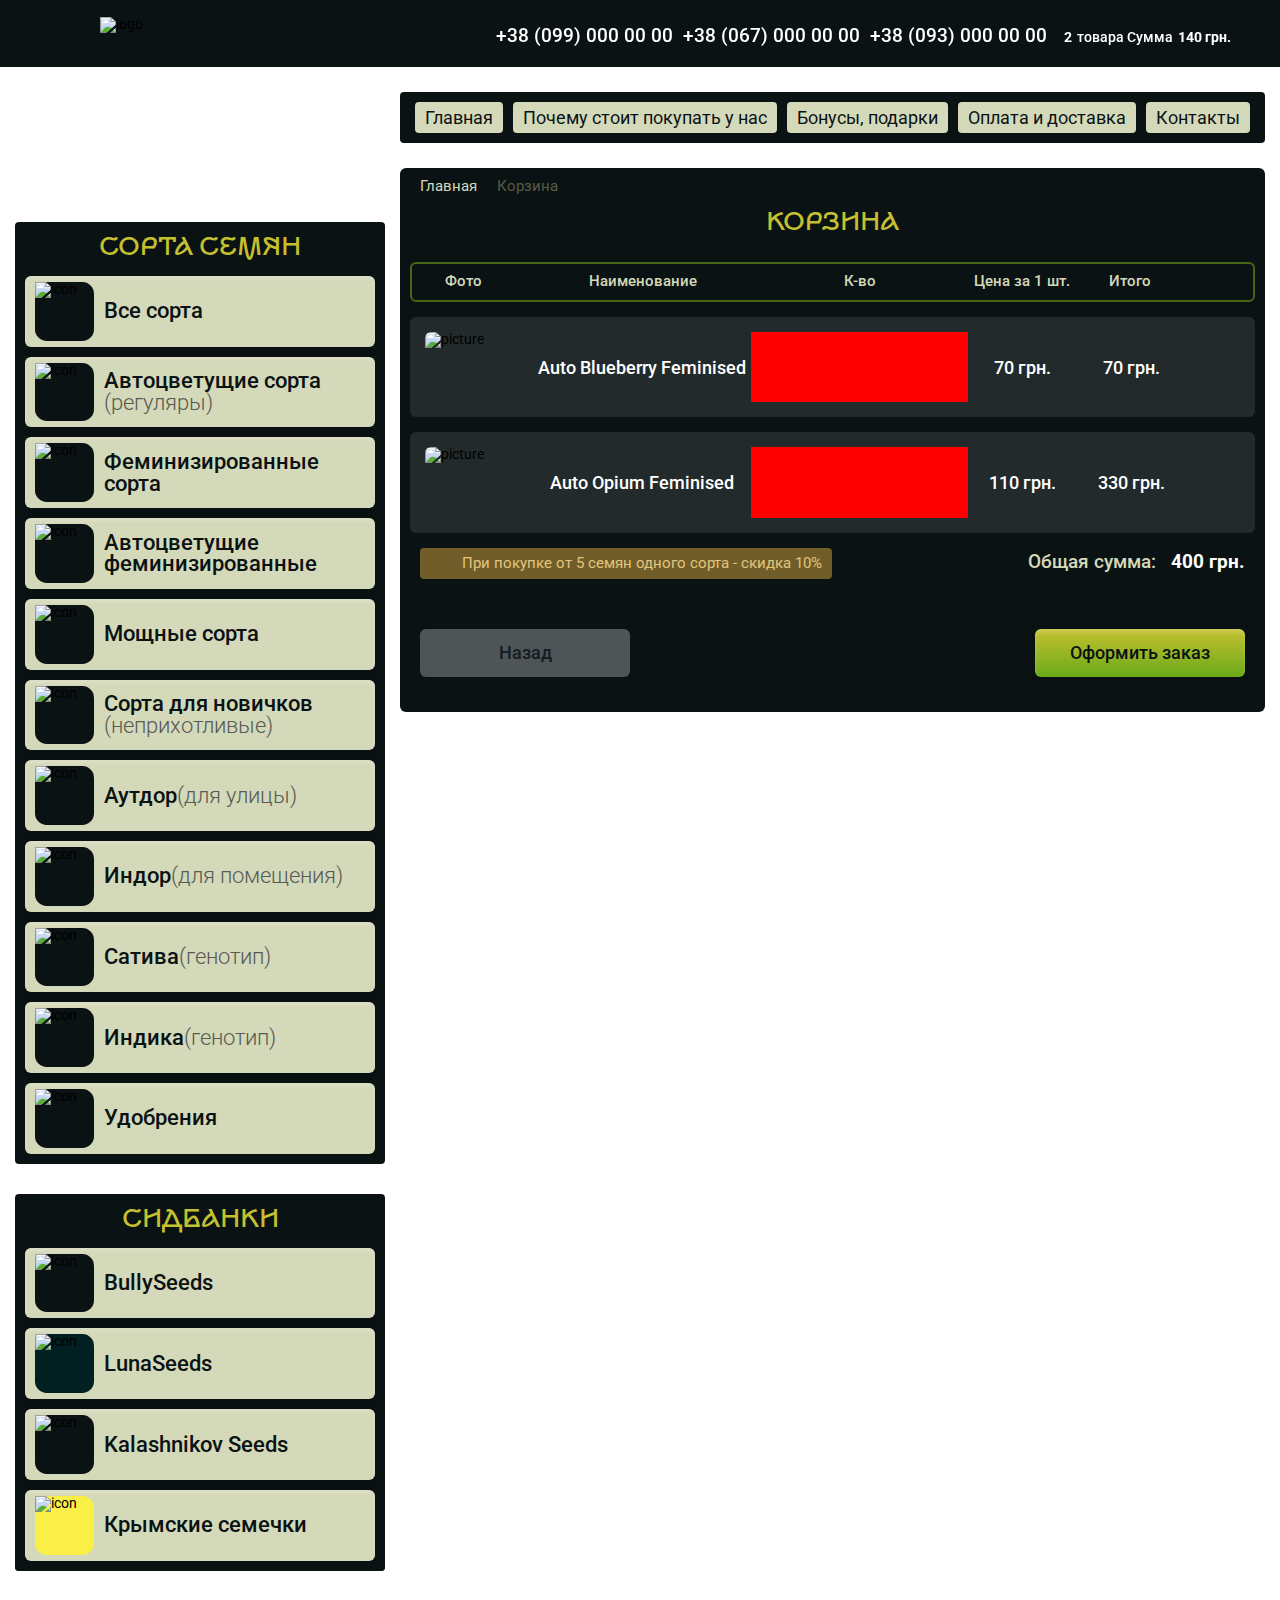
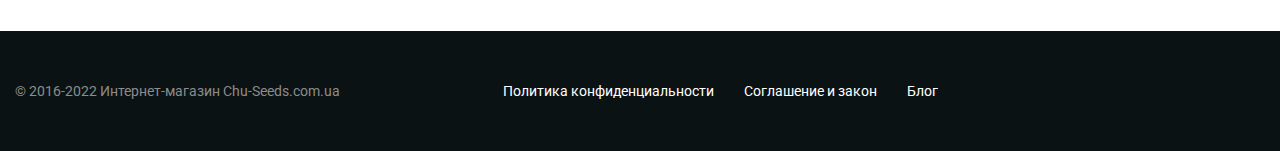
==== basket.html @ 3d0d92ac "Add files via upload" ====
<!DOCTYPE html>
<html lang="ru">

<head>
	<title>Корзина</title>
	<meta charset="UTF-8">
	<meta name="format-detection" content="telephone=no">
	<!-- <style>body{opacity: 0;}</style> -->
	<link rel="stylesheet" href="css/style.min.css?_v=20221128050222">
	<link rel="shortcut icon" href="favicon.ico">
	<!-- <meta name="robots" content="noindex, nofollow"> -->
	<meta name="viewport" content="width=device-width, initial-scale=1.0">
</head>

<body>
	<div class="wrapper ">
		<picture><source srcset="img/bg-up.webp" type="image/webp"><img class="bg-up" src="img/bg-up.png" alt="bg"></picture>

		<picture><source srcset="img/bg-all.webp" type="image/webp"><img class="bg-all" src="img/bg-all.png" alt="bg"></picture>
		<header id="header" class="header">
			<div id="fix" class="fix-popap"></div>
			<div class="header__top">
				<div class="header__container">
					<div class="header__logo">
						<div class="header__logo-wrapper">
							<a href="#"></a>
							<picture><source srcset="img/header/Logo.webp" type="image/webp"><img src="img/header/Logo.png" alt="logo"></picture>
						</div>
					</div>
					<div class="header__top-section">
						<div class="header__top-extra-block"></div>
						<div class="header__top-block">
							<div class="social social-header">
								<nav class="social__body">
									<ul class="social__list social-list">
										<li class="social__item"><a href="#" class="social__link link-viber"></a></li>
										<li class="social__item"><a href="#" class="social__link link-telegram"></a></li>
										<li class="social__item"><a href="#" class="social__link link-whatsapp"></a></li>
									</ul>
								</nav>
							</div>
							<div class="header__top-menu menu-top">
								<nav data-da=".menu, 768" class="menu-top__body">
									<ul class="menu-top__list">
										<li class="menu-top__item"><a href="tel:+380990000000" class="menu-top__link">+38 (099) 000 00
												00</a>
										</li>
										<li class="menu-top__item"><a href="tel:+380670000000" class="menu-top__link">+38 (067) 000 00
												00</a>
										</li>
										<li class="menu-top__item"><a href="tel:+380930000000" class="menu-top__link">+38 (093) 000 00
												00</a>
										</li>
									</ul>
								</nav>
							</div>
						</div>
						<div class="basket">

							<div class="basket__block">
								<a href="#"></a>
								<div class="basket__count mobile-none">2</div>
								<div class="basket__text mobile-none">товара Сумма</div>
								<div class="basket__price mobile-none">140 грн.</div>
								<div class="basket__icon "></div>
							</div>
							<button class="icon-menu"><span></span></button>
						</div>
					</div>
				</div>
			</div>
			<div id="popup-enter" class="popap-main">
				<div class="wrapper-popap">
					<div class="backgraund-popap"></div>
					<a class="popap-area" href="#fix"></a>
					<div class="popap">
						<div class="popap__container">
							<img class="popap-bg" src="img/main/popap/bg.svg" alt="picture">
							<div class="popap__title">Вы добавили в корзину</div>
							<div class="popap__title-text">Auto White Widow Feminised</div>
							<div class="popap__content">
								<div class="popap__picture">
									<picture><source srcset="img/main/popap/1.webp" type="image/webp"><img src="img/main/popap/1.png" alt="picture"></picture>
								</div>
								<div class="popap__price">80 грн.</div>
							</div>
							<div class="popap__button-block">
								<a class="popap-button-back" href="#">Продолжить покупки</a>
								<a class="popap-button" href="#">Оформить заказ</a>
							</div>
							<a href="#fix" class="button-popap-delet"></a>

						</div>

					</div>

				</div>
			</div>
		</header>
		<main class="page">

			<div class="first">
				<div class="first__container">
					<div class="first__section">
						<div class="bar">
							<div class="bar__content">
								<div class="bar__title">Сорта семян</div>
								<div class="bar__items">
									<div class="bar__item">
										<a href="#"></a>
										<div class="bar__icon">
											<img src="img/main/bar/items/1.svg" alt="icon">

										</div>
										<div class="bar__item-text"><span>Все сорта</span></div>
									</div>
									<div class="bar__item">
										<a href="#"></a>
										<div class="bar__icon">
											<img src="img/main/bar/items/2.svg" alt="icon">

										</div>
										<div class="bar__item-text"><span>Автоцветущие сорта
											</span><span class="span-weight">(регуляры)</span>
										</div>
									</div>
									<div class="bar__item">
										<a href="#"></a>
										<div class="bar__icon">
											<img src="img/main/bar/items/3.svg" alt="icon">

										</div>
										<div class="bar__item-text"><span>Феминизированные сорта</span>
										</div>
									</div>
									<div class="bar__item">
										<a href="#"></a>
										<div class="bar__icon">
											<img src="img/main/bar/items/4.svg" alt="icon">

										</div>
										<div class="bar__item-text"><span>Автоцветущие феминизированные </span>
										</div>
									</div>
									<div class="bar__item">
										<a href="#"></a>
										<div class="bar__icon">
											<img src="img/main/bar/items/5.svg" alt="icon">

										</div>
										<div class="bar__item-text"><span>Мощные сорта</span>
										</div>
									</div>
									<div class="bar__item">
										<a href="#"></a>
										<div class="bar__icon">
											<img src="img/main/bar/items/6.svg" alt="icon">

										</div>
										<div class="bar__item-text"><span>Сорта для новичков</span><span class="span-weight">(неприхотливые)</span>
										</div>
									</div>
									<div class="bar__item">
										<a href="#"></a>
										<div class="bar__icon">
											<img src="img/main/bar/items/7.svg" alt="icon">

										</div>
										<div class="bar__item-text"><span>Аутдор</span><span class="span-weight">(для
												улицы)</span>
										</div>
									</div>
									<div class="bar__item">
										<a href="#"></a>
										<div class="bar__icon">
											<img src="img/main/bar/items/8.svg" alt="icon">

										</div>
										<div class="bar__item-text"><span>Индор</span><span class="span-weight">(для
												помещения)</span>
										</div>
									</div>
									<div class="bar__item">
										<a href="#"></a>
										<div class="bar__icon">
											<img src="img/main/bar/items/9.svg" alt="icon">

										</div>
										<div class="bar__item-text"><span>Сатива</span><span class="span-weight">(генотип)</span>
										</div>
									</div>
									<div class="bar__item">
										<a href="#"></a>
										<div class="bar__icon">
											<img src="img/main/bar/items/10.svg" alt="icon">

										</div>
										<div class="bar__item-text"><span>Индика</span><span class="span-weight">(генотип)</span>
										</div>
									</div>
									<div class="bar__item">
										<a href="#"></a>
										<div class="bar__icon">
											<img src="img/main/bar/items/11.svg" alt="icon">
										</div>
										<div class="bar__item-text"><span>Удобрения</span></div>
									</div>
								</div>
							</div>
							<div data-spollers class="bar-spollers">
								<div class="bar-spollers__item">
									<button type="button" data-spoller class="bar-spollers__title _spoller-active">СИдбанки</button>
									<div class="bar-spollers__body">
										<div class="bar__content">

											<div class="bar__items bar-items-spollers">
												<div class="bar__item">
													<a href="#"></a>
													<div class="bar__icon">
														<picture><source srcset="img/main/bar/3.webp" type="image/webp"><img src="img/main/bar/3.png" alt="icon"></picture>

													</div>
													<div class="bar__item-text"><span>BullySeeds</span>
													</div>
												</div>
												<div class="bar__item">
													<a href="#"></a>
													<div class="bar__icon">
														<img src="img/main/bar/2.svg" alt="icon">

													</div>
													<div class="bar__item-text"><span>LunaSeeds</span>
													</div>
												</div>

												<div class="bar__item">
													<a href="#"></a>
													<div class="bar__icon">
														<picture><source srcset="img/main/bar/4.webp" type="image/webp"><img src="img/main/bar/4.png" alt="icon"></picture>

													</div>
													<div class="bar__item-text"><span>Kalashnikov Seeds</span>
													</div>
												</div>
												<div class="bar__item ">
													<a href="#"></a>
													<div class="bar__icon">
														<picture><source srcset="img/main/bar/1.webp" type="image/webp"><img src="img/main/bar/1.png" alt="icon"></picture>

													</div>
													<div class="bar__item-text"><span>Крымские семечки</span></div>
												</div>
											</div>
										</div>
									</div>
								</div>
							</div>
						</div>
						<div class="first__content">
							<div data-da=".first__container, 1250" class="menu">
								<nav class="menu__body">
									<button class="close-menu"><span></span></button>
									<ul class="menu__list">
										<li class="menu__item"><a href="#" class="menu__link">Главная</a></li>
										<li class="menu__item"><a href="#" class="menu__link">Почему стоит покупать у нас</a></li>
										<li class="menu__item"><a href="#" class="menu__link">Бонусы, подарки</a></li>
										<li class="menu__item"><a href="#" class="menu__link">Оплата и доставка</a></li>
										<li class="menu__item"><a href="#" class="menu__link">Контакты</a></li>
									</ul>
								</nav>
							</div>
							<div class="changeable">
								<div class="changeable__points">
									<a class="point" href="#">Главная</a>
									<span class="slash"></span>
									<a class="point point-active" href="#">Корзина</a>

								</div>
								<div class="changeable__content">
									<div class="changeable-basket">
										<div class="changeable-basket__title">Корзина</div>
										<div class="changeable-basket__content">
											<div class="changeable-basket__block-items">
												<div class="changeable-basket__items-block-title">
													<div class="changeable-basket__items-title">Фото</div>
													<div class="changeable-basket__items-title">Наименование</div>
													<div class="changeable-basket__items-title">К-во</div>
													<div class="changeable-basket__items-title">Цена за 1 шт.</div>
													<div class="changeable-basket__items-title">Итого</div>
												</div>
											</div>
											<div class="changeable-basket__items">
												<div class="changeable-basket__item">
													<div class="changeable-basket__item-picture">
														<picture><source srcset="img/main/basket/items/1.webp" type="image/webp"><img src="img/main/basket/items/1.png" alt="picture"></picture>
													</div>
													<div class="changeable-basket__item-name">Auto Blueberry Feminised</div>
													<div class="changeable-basket__item-quantity"></div>
													<div class="changeable-basket__item-price">70 грн.</div>
													<div class="changeable-basket__item-sum">70 грн.</div>
													<button class="changeable-basket__item-del"></button>
												</div>
												<div class="changeable-basket__item">
													<div class="changeable-basket__item-picture">
														<picture><source srcset="img/main/basket/items/2.webp" type="image/webp"><img src="img/main/basket/items/2.png" alt="picture"></picture>
													</div>
													<div class="changeable-basket__item-name">Auto Opium Feminised</div>
													<div class="changeable-basket__item-quantity"></div>
													<div class="changeable-basket__item-price">110 грн.</div>
													<div class="changeable-basket__item-sum">330 грн.</div>
													<button class="changeable-basket__item-del"></button>
												</div>
											</div>
										</div>
										<div class="changeable-basket__block-sum">
											<div class="changeable-basket__info">
												При покупке от 5 семян одного сорта - скидка 10%
											</div>
											<div class="changeable-basket__block-sum-finish">
												<div class="changeable-basket__sum-finish-text">Общая сумма:</div>
												<div class="changeable-basket__sum-finish-price">400 грн.</div>
											</div>
										</div>
										<div class="changeable-basket__block-buttons">
											<button class="changeable-basket__button-back">Назад</button>
											<button class="changeable-basket__button-order">Оформить заказ</button>
										</div>
									</div>
								</div>

							</div>



						</div>
					</div>
				</div>

			</div>
		</main>
	</div>


	<footer class="footer">
		<a class="button-up" href="#header"></a>
		<div class="footer__container">

			<div class="footer__content">
				<div class="footer__text">© 2016-2022 Интернет-магазин <a href="#">Chu-Seeds.com.ua</a></div>
				<div class="footer__menu men-footer">

					<nav class="men-footer__body">
						<ul class="men-footer__list">
							<li class="men-footer__item"><a href="#" class="men-footer__link">Политика конфиденциальности</a></li>
							<li class="men-footer__item"><a href="#" class="men-footer__link">Соглашение и закон</a></li>
							<li class="men-footer__item"><a href="#" class="men-footer__link">Блог</a></li>
						</ul>
					</nav>
				</div>
				<div class="footer__social">
					<div class="social social-footer">
						<nav class="social__body">
							<ul class="social__list social-list">
								<li class="social__item"><a href="#" class="social__link link-footer link-vk"></a></li>
								<li class="social__item"><a href="#" class="social__link link-footer link-telegram-footer"></a>
								</li>
								<li class="social__item"><a href="#" class="social__link link-footer link-fb"></a></li>
							</ul>
						</nav>
					</div>
				</div>
			</div>
		</div>
	</footer>
	</div>

	<script src="js/app.min.js?_v=20221128050222"></script>
</body>

</html>
---- css/style.min.css ----
@charset "UTF-8";@import url(https://fonts.googleapis.com/css?family=Roboto:100,100italic,300,300italic,regular,italic,500,500italic,700,700italic,900,900italic);@font-face{font-family:"Kyiv Region";font-display:swap;src:url(../fonts/KyivRegion-Regular.woff2) format("woff2"),url(../fonts/KyivRegion-Regular.woff) format("woff");font-weight:400;font-style:normal}@font-face{font-family:icons;font-display:swap;src:url(../fonts/icons.woff2) format("woff2"),url(../fonts/icons.woff) format("woff");font-weight:400;font-style:normal}[class*=_icon-]:before{font-family:icons;font-style:normal;font-weight:400;font-variant:normal;text-transform:none;line-height:1;-webkit-font-smoothing:antialiased;-moz-osx-font-smoothing:grayscale}[class*=_icon-]:before{display:block}._icon-Star:before{content:"\e900";color:#ffc83c}*{padding:0;margin:0;border:0}*,:after,:before{-webkit-box-sizing:border-box;box-sizing:border-box}body,html{height:100%;min-width:320px}body{color:#000;line-height:1;font-family:Roboto;font-size:.875rem;-ms-text-size-adjust:100%;-moz-text-size-adjust:100%;-webkit-text-size-adjust:100%;-webkit-font-smoothing:antialiased;-moz-osx-font-smoothing:grayscale}button,input,textarea{font-family:Roboto;font-size:inherit}button{cursor:pointer;color:inherit;background-color:inherit}a{color:inherit}a:link,a:visited{text-decoration:none}a:hover{text-decoration:none}ul li{list-style:none}img{vertical-align:top}h1,h2,h3,h4,h5,h6{font-weight:inherit;font-size:inherit}.lock body{overflow:hidden;-ms-touch-action:none;touch-action:none}.wrapper{min-height:100%;display:-webkit-box;display:-ms-flexbox;display:flex;-webkit-box-orient:vertical;-webkit-box-direction:normal;-ms-flex-direction:column;flex-direction:column;overflow:hidden}.wrapper>main{-webkit-box-flex:1;-ms-flex:1 1 auto;flex:1 1 auto}.wrapper>*{min-width:0}[class*=__container]{max-width:103.125rem;-webkit-box-sizing:content-box;box-sizing:content-box;margin:0 auto;padding:0 .9375rem}@font-face{font-family:swiper-icons;src:url("data:application/font-woff;charset=utf-8;base64, [base64]//wADZ2x5ZgAAAywAAADMAAAD2MHtryVoZWFkAAABbAAAADAAAAA2E2+eoWhoZWEAAAGcAAAAHwAAACQC9gDzaG10eAAAAigAAAAZAAAArgJkABFsb2NhAAAC0AAAAFoAAABaFQAUGG1heHAAAAG8AAAAHwAAACAAcABAbmFtZQAAA/gAAAE5AAACXvFdBwlwb3N0AAAFNAAAAGIAAACE5s74hXjaY2BkYGAAYpf5Hu/j+W2+MnAzMYDAzaX6QjD6/4//Bxj5GA8AuRwMYGkAPywL13jaY2BkYGA88P8Agx4j+/8fQDYfA1AEBWgDAIB2BOoAeNpjYGRgYNBh4GdgYgABEMnIABJzYNADCQAACWgAsQB42mNgYfzCOIGBlYGB0YcxjYGBwR1Kf2WQZGhhYGBiYGVmgAFGBiQQkOaawtDAoMBQxXjg/wEGPcYDDA4wNUA2CCgwsAAAO4EL6gAAeNpj2M0gyAACqxgGNWBkZ2D4/wMA+xkDdgAAAHjaY2BgYGaAYBkGRgYQiAHyGMF8FgYHIM3DwMHABGQrMOgyWDLEM1T9/w8UBfEMgLzE////P/5//f/V/xv+r4eaAAeMbAxwIUYmIMHEgKYAYjUcsDAwsLKxc3BycfPw8jEQA/[base64]/uznmfPFBNODM2K7MTQ45YEAZqGP81AmGGcF3iPqOop0r1SPTaTbVkfUe4HXj97wYE+yNwWYxwWu4v1ugWHgo3S1XdZEVqWM7ET0cfnLGxWfkgR42o2PvWrDMBSFj/IHLaF0zKjRgdiVMwScNRAoWUoH78Y2icB/yIY09An6AH2Bdu/UB+yxopYshQiEvnvu0dURgDt8QeC8PDw7Fpji3fEA4z/PEJ6YOB5hKh4dj3EvXhxPqH/SKUY3rJ7srZ4FZnh1PMAtPhwP6fl2PMJMPDgeQ4rY8YT6Gzao0eAEA409DuggmTnFnOcSCiEiLMgxCiTI6Cq5DZUd3Qmp10vO0LaLTd2cjN4fOumlc7lUYbSQcZFkutRG7g6JKZKy0RmdLY680CDnEJ+UMkpFFe1RN7nxdVpXrC4aTtnaurOnYercZg2YVmLN/d/gczfEimrE/fs/bOuq29Zmn8tloORaXgZgGa78yO9/cnXm2BpaGvq25Dv9S4E9+5SIc9PqupJKhYFSSl47+Qcr1mYNAAAAeNptw0cKwkAAAMDZJA8Q7OUJvkLsPfZ6zFVERPy8qHh2YER+3i/BP83vIBLLySsoKimrqKqpa2hp6+jq6RsYGhmbmJqZSy0sraxtbO3sHRydnEMU4uR6yx7JJXveP7WrDycAAAAAAAH//wACeNpjYGRgYOABYhkgZgJCZgZNBkYGLQZtIJsFLMYAAAw3ALgAeNolizEKgDAQBCchRbC2sFER0YD6qVQiBCv/H9ezGI6Z5XBAw8CBK/m5iQQVauVbXLnOrMZv2oLdKFa8Pjuru2hJzGabmOSLzNMzvutpB3N42mNgZGBg4GKQYzBhYMxJLMlj4GBgAYow/P/PAJJhLM6sSoWKfWCAAwDAjgbRAAB42mNgYGBkAIIbCZo5IPrmUn0hGA0AO8EFTQAA");font-weight:400;font-style:normal}:root{--swiper-theme-color:#007aff}.swiper{margin-left:auto;margin-right:auto;position:relative;overflow:hidden;list-style:none;padding:0;z-index:1}.swiper-vertical>.swiper-wrapper{-webkit-box-orient:vertical;-webkit-box-direction:normal;-ms-flex-direction:column;flex-direction:column}.swiper-wrapper{position:relative;width:100%;height:100%;z-index:1;display:-webkit-box;display:-ms-flexbox;display:flex;-webkit-transition-property:-webkit-transform;transition-property:-webkit-transform;-o-transition-property:transform;transition-property:transform;transition-property:transform,-webkit-transform;-webkit-box-sizing:content-box;box-sizing:content-box}.swiper-android .swiper-slide,.swiper-wrapper{-webkit-transform:translate3d(0,0,0);transform:translate3d(0,0,0)}.swiper-pointer-events{-ms-touch-action:pan-y;touch-action:pan-y}.swiper-pointer-events.swiper-vertical{-ms-touch-action:pan-x;touch-action:pan-x}.swiper-slide{-ms-flex-negative:0;flex-shrink:0;width:100%;height:100%;position:relative;-webkit-transition-property:-webkit-transform;transition-property:-webkit-transform;-o-transition-property:transform;transition-property:transform;transition-property:transform,-webkit-transform}.swiper-slide-invisible-blank{visibility:hidden}.swiper-autoheight .swiper-wrapper{-webkit-box-align:start;-ms-flex-align:start;align-items:flex-start;-webkit-transition-property:height,-webkit-transform;transition-property:height,-webkit-transform;-o-transition-property:transform,height;transition-property:transform,height;transition-property:transform,height,-webkit-transform}.swiper-3d,.swiper-3d.swiper-css-mode .swiper-wrapper{-webkit-perspective:1200px;perspective:1200px}.swiper-3d .swiper-cube-shadow,.swiper-3d .swiper-slide,.swiper-3d .swiper-slide-shadow,.swiper-3d .swiper-slide-shadow-bottom,.swiper-3d .swiper-slide-shadow-left,.swiper-3d .swiper-slide-shadow-right,.swiper-3d .swiper-slide-shadow-top,.swiper-3d .swiper-wrapper{-webkit-transform-style:preserve-3d;transform-style:preserve-3d}.swiper-3d .swiper-slide-shadow,.swiper-3d .swiper-slide-shadow-bottom,.swiper-3d .swiper-slide-shadow-left,.swiper-3d .swiper-slide-shadow-right,.swiper-3d .swiper-slide-shadow-top{position:absolute;left:0;top:0;width:100%;height:100%;pointer-events:none;z-index:10}.swiper-3d .swiper-slide-shadow{background:rgba(0,0,0,.15)}.swiper-3d .swiper-slide-shadow-left{background-image:-webkit-gradient(linear,right top,left top,from(rgba(0,0,0,.5)),to(rgba(0,0,0,0)));background-image:-o-linear-gradient(right,rgba(0,0,0,.5),rgba(0,0,0,0));background-image:linear-gradient(to left,rgba(0,0,0,.5),rgba(0,0,0,0))}.swiper-3d .swiper-slide-shadow-right{background-image:-webkit-gradient(linear,left top,right top,from(rgba(0,0,0,.5)),to(rgba(0,0,0,0)));background-image:-o-linear-gradient(left,rgba(0,0,0,.5),rgba(0,0,0,0));background-image:linear-gradient(to right,rgba(0,0,0,.5),rgba(0,0,0,0))}.swiper-3d .swiper-slide-shadow-top{background-image:-webkit-gradient(linear,left bottom,left top,from(rgba(0,0,0,.5)),to(rgba(0,0,0,0)));background-image:-o-linear-gradient(bottom,rgba(0,0,0,.5),rgba(0,0,0,0));background-image:linear-gradient(to top,rgba(0,0,0,.5),rgba(0,0,0,0))}.swiper-3d .swiper-slide-shadow-bottom{background-image:-webkit-gradient(linear,left top,left bottom,from(rgba(0,0,0,.5)),to(rgba(0,0,0,0)));background-image:-o-linear-gradient(top,rgba(0,0,0,.5),rgba(0,0,0,0));background-image:linear-gradient(to bottom,rgba(0,0,0,.5),rgba(0,0,0,0))}.swiper-css-mode>.swiper-wrapper{overflow:auto;scrollbar-width:none;-ms-overflow-style:none}.swiper-css-mode>.swiper-wrapper::-webkit-scrollbar{display:none}.swiper-css-mode>.swiper-wrapper>.swiper-slide{scroll-snap-align:start start}.swiper-horizontal.swiper-css-mode>.swiper-wrapper{-ms-scroll-snap-type:x mandatory;scroll-snap-type:x mandatory}.swiper-vertical.swiper-css-mode>.swiper-wrapper{-ms-scroll-snap-type:y mandatory;scroll-snap-type:y mandatory}.swiper-centered>.swiper-wrapper::before{content:"";-ms-flex-negative:0;flex-shrink:0;-webkit-box-ordinal-group:10000;-ms-flex-order:9999;order:9999}.swiper-centered.swiper-horizontal>.swiper-wrapper>.swiper-slide:first-child{-webkit-margin-start:var(--swiper-centered-offset-before);margin-inline-start:var(--swiper-centered-offset-before)}.swiper-centered.swiper-horizontal>.swiper-wrapper::before{height:100%;min-height:1px;width:var(--swiper-centered-offset-after)}.swiper-centered.swiper-vertical>.swiper-wrapper>.swiper-slide:first-child{-webkit-margin-before:var(--swiper-centered-offset-before);margin-block-start:var(--swiper-centered-offset-before)}.swiper-centered.swiper-vertical>.swiper-wrapper::before{width:100%;min-width:1px;height:var(--swiper-centered-offset-after)}.swiper-centered>.swiper-wrapper>.swiper-slide{scroll-snap-align:center center}.swiper-virtual.swiper-css-mode .swiper-wrapper::after{content:"";position:absolute;left:0;top:0;pointer-events:none}.swiper-virtual.swiper-css-mode.swiper-horizontal .swiper-wrapper::after{height:1px;width:var(--swiper-virtual-size)}.swiper-virtual.swiper-css-mode.swiper-vertical .swiper-wrapper::after{width:1px;height:var(--swiper-virtual-size)}:root{--swiper-navigation-size:44px}.swiper-button-next,.swiper-button-prev{position:absolute;top:50%;min-width:42px;min-height:42px;margin-top:calc(0px - var(--swiper-navigation-size)/ 2);z-index:10;cursor:pointer;display:-webkit-box;display:-ms-flexbox;display:flex;-webkit-box-align:center;-ms-flex-align:center;align-items:center;-webkit-box-pack:center;-ms-flex-pack:center;justify-content:center;background:#c4c02f;border-radius:6px}.swiper-button-next.swiper-button-disabled,.swiper-button-prev.swiper-button-disabled{opacity:.35;cursor:auto;pointer-events:none}.swiper-button-next:after,.swiper-button-prev:after{font-size:var(--swiper-navigation-size);text-transform:none!important;letter-spacing:0;text-transform:none;font-variant:initial;line-height:1}.swiper-button-prev,.swiper-rtl .swiper-button-next{left:10px;right:auto}.swiper-button-prev:after,.swiper-rtl .swiper-button-next:after{content:"";width:36px;height:16px}.swiper-button-next,.swiper-rtl .swiper-button-prev{right:10px;left:auto}.swiper-button-next:after,.swiper-rtl .swiper-button-prev:after{content:""}.swiper-button-lock{display:none}.swiper-pagination{margin-top:20px;position:static;text-align:center;-webkit-transition:.3s opacity;-o-transition:.3s opacity;transition:.3s opacity;-webkit-transform:translate3d(0,0,0);transform:translate3d(0,0,0);z-index:10;margin-bottom:29px}.swiper-pagination.swiper-pagination-hidden{opacity:0}.swiper-horizontal>.swiper-pagination-bullets,.swiper-pagination-bullets.swiper-pagination-horizontal,.swiper-pagination-custom,.swiper-pagination-fraction{bottom:10px;left:0;width:100%}.swiper-pagination-bullets-dynamic{overflow:hidden;font-size:0}.swiper-pagination-bullets-dynamic .swiper-pagination-bullet{-webkit-transform:scale(.33);-ms-transform:scale(.33);transform:scale(.33);position:relative}.swiper-pagination-bullets-dynamic .swiper-pagination-bullet-active{-webkit-transform:scale(1);-ms-transform:scale(1);transform:scale(1)}.swiper-pagination-bullets-dynamic .swiper-pagination-bullet-active-main{-webkit-transform:scale(1);-ms-transform:scale(1);transform:scale(1)}.swiper-pagination-bullets-dynamic .swiper-pagination-bullet-active-prev{-webkit-transform:scale(.66);-ms-transform:scale(.66);transform:scale(.66)}.swiper-pagination-bullets-dynamic .swiper-pagination-bullet-active-prev-prev{-webkit-transform:scale(.33);-ms-transform:scale(.33);transform:scale(.33)}.swiper-pagination-bullets-dynamic .swiper-pagination-bullet-active-next{-webkit-transform:scale(.66);-ms-transform:scale(.66);transform:scale(.66)}.swiper-pagination-bullets-dynamic .swiper-pagination-bullet-active-next-next{-webkit-transform:scale(.33);-ms-transform:scale(.33);transform:scale(.33)}.swiper-pagination-bullet{-webkit-transition:.2s;-o-transition:.2s;transition:.2s;width:12px;height:12px;display:inline-block;border-radius:50%;background:#c4c4c4}button.swiper-pagination-bullet{border:none;margin:0;padding:0;-webkit-box-shadow:none;box-shadow:none;-webkit-appearance:none;-moz-appearance:none;appearance:none}.swiper-pagination-clickable .swiper-pagination-bullet{cursor:pointer}.swiper-pagination-bullet:only-child{display:none!important}.swiper-pagination-bullet-active{opacity:var(--swiper-pagination-bullet-opacity,1);background:#0db532;width:24px;border-radius:20px}.swiper-pagination-vertical.swiper-pagination-bullets,.swiper-vertical>.swiper-pagination-bullets{right:10px;top:50%;-webkit-transform:translate3d(0,-50%,0);transform:translate3d(0,-50%,0)}.swiper-pagination-vertical.swiper-pagination-bullets .swiper-pagination-bullet,.swiper-vertical>.swiper-pagination-bullets .swiper-pagination-bullet{margin:var(--swiper-pagination-bullet-vertical-gap,6px) 0;display:block}.swiper-pagination-vertical.swiper-pagination-bullets.swiper-pagination-bullets-dynamic,.swiper-vertical>.swiper-pagination-bullets.swiper-pagination-bullets-dynamic{top:50%;-webkit-transform:translateY(-50%);-ms-transform:translateY(-50%);transform:translateY(-50%);width:8px}.swiper-pagination-vertical.swiper-pagination-bullets.swiper-pagination-bullets-dynamic .swiper-pagination-bullet,.swiper-vertical>.swiper-pagination-bullets.swiper-pagination-bullets-dynamic .swiper-pagination-bullet{display:inline-block;-webkit-transition:.2s top,.2s -webkit-transform;transition:.2s top,.2s -webkit-transform;-o-transition:.2s transform,.2s top;transition:.2s transform,.2s top;transition:.2s transform,.2s top,.2s -webkit-transform}.swiper-horizontal>.swiper-pagination-bullets .swiper-pagination-bullet,.swiper-pagination-horizontal.swiper-pagination-bullets .swiper-pagination-bullet{margin:0 var(--swiper-pagination-bullet-horizontal-gap,4px)}.swiper-horizontal>.swiper-pagination-bullets.swiper-pagination-bullets-dynamic,.swiper-pagination-horizontal.swiper-pagination-bullets.swiper-pagination-bullets-dynamic{left:50%;-webkit-transform:translateX(-50%);-ms-transform:translateX(-50%);transform:translateX(-50%);white-space:nowrap}.swiper-horizontal>.swiper-pagination-bullets.swiper-pagination-bullets-dynamic .swiper-pagination-bullet,.swiper-pagination-horizontal.swiper-pagination-bullets.swiper-pagination-bullets-dynamic .swiper-pagination-bullet{-webkit-transition:.2s left,.2s -webkit-transform;transition:.2s left,.2s -webkit-transform;-o-transition:.2s transform,.2s left;transition:.2s transform,.2s left;transition:.2s transform,.2s left,.2s -webkit-transform}.swiper-horizontal.swiper-rtl>.swiper-pagination-bullets-dynamic .swiper-pagination-bullet{-webkit-transition:.2s right,.2s -webkit-transform;transition:.2s right,.2s -webkit-transform;-o-transition:.2s transform,.2s right;transition:.2s transform,.2s right;transition:.2s transform,.2s right,.2s -webkit-transform}.swiper-pagination-progressbar{background:rgba(0,0,0,.25);position:absolute}.swiper-pagination-progressbar .swiper-pagination-progressbar-fill{background:var(--swiper-pagination-color,var(--swiper-theme-color));position:absolute;left:0;top:0;width:100%;height:100%;-webkit-transform:scale(0);-ms-transform:scale(0);transform:scale(0);-webkit-transform-origin:left top;-ms-transform-origin:left top;transform-origin:left top}.swiper-rtl .swiper-pagination-progressbar .swiper-pagination-progressbar-fill{-webkit-transform-origin:right top;-ms-transform-origin:right top;transform-origin:right top}.swiper-horizontal>.swiper-pagination-progressbar,.swiper-pagination-progressbar.swiper-pagination-horizontal,.swiper-pagination-progressbar.swiper-pagination-vertical.swiper-pagination-progressbar-opposite,.swiper-vertical>.swiper-pagination-progressbar.swiper-pagination-progressbar-opposite{width:100%;height:4px;left:0;top:0}.swiper-horizontal>.swiper-pagination-progressbar.swiper-pagination-progressbar-opposite,.swiper-pagination-progressbar.swiper-pagination-horizontal.swiper-pagination-progressbar-opposite,.swiper-pagination-progressbar.swiper-pagination-vertical,.swiper-vertical>.swiper-pagination-progressbar{width:4px;height:100%;left:0;top:0}.swiper-pagination-lock{display:none}.swiper-scrollbar{border-radius:10px;position:relative;-ms-touch-action:none;background:rgba(0,0,0,.1)}.swiper-horizontal>.swiper-scrollbar{position:absolute;left:1%;bottom:3px;z-index:50;height:5px;width:98%}.swiper-vertical>.swiper-scrollbar{position:absolute;right:3px;top:1%;z-index:50;width:5px;height:98%}.swiper-scrollbar-drag{height:100%;width:100%;position:relative;background:rgba(0,0,0,.5);border-radius:10px;left:0;top:0}.swiper-scrollbar-cursor-drag{cursor:move}.swiper-scrollbar-lock{display:none}.swiper-zoom-container{width:100%;height:100%;display:-webkit-box;display:-ms-flexbox;display:flex;-webkit-box-pack:center;-ms-flex-pack:center;justify-content:center;-webkit-box-align:center;-ms-flex-align:center;align-items:center;text-align:center}.swiper-zoom-container>canvas,.swiper-zoom-container>img,.swiper-zoom-container>svg{max-width:100%;max-height:100%;-o-object-fit:contain;object-fit:contain}.swiper-slide-zoomed{cursor:move}.swiper-lazy-preloader{width:42px;height:42px;position:absolute;left:50%;top:50%;margin-left:-21px;margin-top:-21px;z-index:10;-webkit-transform-origin:50%;-ms-transform-origin:50%;transform-origin:50%;-webkit-animation:swiper-preloader-spin 1s infinite linear;animation:swiper-preloader-spin 1s infinite linear;-webkit-box-sizing:border-box;box-sizing:border-box;border:4px solid var(--swiper-preloader-color,var(--swiper-theme-color));border-radius:50%;border-top-color:transparent}.swiper-lazy-preloader-white{--swiper-preloader-color:#fff}.swiper-lazy-preloader-black{--swiper-preloader-color:#000}@-webkit-keyframes swiper-preloader-spin{100%{-webkit-transform:rotate(360deg);transform:rotate(360deg)}}@keyframes swiper-preloader-spin{100%{-webkit-transform:rotate(360deg);transform:rotate(360deg)}}.swiper .swiper-notification{position:absolute;left:0;top:0;pointer-events:none;opacity:0;z-index:-1000}.swiper-free-mode>.swiper-wrapper{-webkit-transition-timing-function:ease-out;-o-transition-timing-function:ease-out;transition-timing-function:ease-out;margin:0 auto}.swiper-grid>.swiper-wrapper{-ms-flex-wrap:wrap;flex-wrap:wrap}.swiper-grid-column>.swiper-wrapper{-ms-flex-wrap:wrap;flex-wrap:wrap;-webkit-box-orient:vertical;-webkit-box-direction:normal;-ms-flex-direction:column;flex-direction:column}.swiper-fade.swiper-free-mode .swiper-slide{-webkit-transition-timing-function:ease-out;-o-transition-timing-function:ease-out;transition-timing-function:ease-out}.swiper-fade .swiper-slide{pointer-events:none;-webkit-transition-property:opacity;-o-transition-property:opacity;transition-property:opacity}.swiper-fade .swiper-slide .swiper-slide{pointer-events:none}.swiper-fade .swiper-slide-active,.swiper-fade .swiper-slide-active .swiper-slide-active{pointer-events:auto}.swiper-cube{overflow:visible}.swiper-cube .swiper-slide{pointer-events:none;-webkit-backface-visibility:hidden;backface-visibility:hidden;z-index:1;visibility:hidden;-webkit-transform-origin:0 0;-ms-transform-origin:0 0;transform-origin:0 0;width:100%;height:100%}.swiper-cube .swiper-slide .swiper-slide{pointer-events:none}.swiper-cube.swiper-rtl .swiper-slide{-webkit-transform-origin:100% 0;-ms-transform-origin:100% 0;transform-origin:100% 0}.swiper-cube .swiper-slide-active,.swiper-cube .swiper-slide-active .swiper-slide-active{pointer-events:auto}.swiper-cube .swiper-slide-active,.swiper-cube .swiper-slide-next,.swiper-cube .swiper-slide-next+.swiper-slide,.swiper-cube .swiper-slide-prev{pointer-events:auto;visibility:visible}.swiper-cube .swiper-slide-shadow-bottom,.swiper-cube .swiper-slide-shadow-left,.swiper-cube .swiper-slide-shadow-right,.swiper-cube .swiper-slide-shadow-top{z-index:0;-webkit-backface-visibility:hidden;backface-visibility:hidden}.swiper-cube .swiper-cube-shadow{position:absolute;left:0;bottom:0;width:100%;height:100%;opacity:.6;z-index:0}.swiper-cube .swiper-cube-shadow:before{content:"";background:#000;position:absolute;left:0;top:0;bottom:0;right:0;-webkit-filter:blur(50px);filter:blur(50px)}.swiper-flip{overflow:visible}.swiper-flip .swiper-slide{pointer-events:none;-webkit-backface-visibility:hidden;backface-visibility:hidden;z-index:1}.swiper-flip .swiper-slide .swiper-slide{pointer-events:none}.swiper-flip .swiper-slide-active,.swiper-flip .swiper-slide-active .swiper-slide-active{pointer-events:auto}.swiper-flip .swiper-slide-shadow-bottom,.swiper-flip .swiper-slide-shadow-left,.swiper-flip .swiper-slide-shadow-right,.swiper-flip .swiper-slide-shadow-top{z-index:0;-webkit-backface-visibility:hidden;backface-visibility:hidden}.swiper-creative .swiper-slide{-webkit-backface-visibility:hidden;backface-visibility:hidden;overflow:hidden;-webkit-transition-property:opacity,height,-webkit-transform;transition-property:opacity,height,-webkit-transform;-o-transition-property:transform,opacity,height;transition-property:transform,opacity,height;transition-property:transform,opacity,height,-webkit-transform}.swiper-cards{overflow:visible}.swiper-cards .swiper-slide{-webkit-transform-origin:center bottom;-ms-transform-origin:center bottom;transform-origin:center bottom;-webkit-backface-visibility:hidden;backface-visibility:hidden;overflow:hidden}[class*=-ibg]{position:relative}[class*=-ibg] img{position:absolute;width:100%;height:100%;top:0;left:0;-o-object-fit:cover;object-fit:cover}[class*=-ibg_contain] img{-o-object-fit:contain;object-fit:contain}html{scroll-behavior:smooth}.wrapper{position:relative}.bg-all{position:absolute;width:100%;height:100%;-o-object-fit:cover;object-fit:cover;z-index:-2}.wrapper .bg-up{position:absolute;width:calc(100% + 30px);height:1000px;-o-object-fit:cover;object-fit:cover;z-index:-1;margin-left:-30px}.wrapper .bg-down{position:absolute;width:100%;height:1000px;-o-object-fit:cover;object-fit:cover;z-index:-1;bottom:0}.menu{margin-bottom:25px;background:#0b1213;border-radius:4px;padding:10px;min-width:-webkit-max-content;min-width:-moz-max-content;min-width:max-content}.menu__list{display:-webkit-box;display:-ms-flexbox;display:flex;font-style:normal;font-weight:400;font-size:18px;line-height:21px;gap:10px;-webkit-box-align:center;-ms-flex-align:center;align-items:center;text-align:center;-webkit-box-pack:center;-ms-flex-pack:center;justify-content:center;color:#0b1213}@supports (font-size:clamp(0.9375rem ,0.2917600897rem + 1.3452914798vw ,1.125rem)){.menu__list{font-size:clamp(.9375rem ,.2917600897rem + 1.3452914798vw ,1.125rem)}}@supports not (font-size:clamp(0.9375rem ,0.2917600897rem + 1.3452914798vw ,1.125rem)){.menu__list{font-size:calc(.9375rem + .1875 * (100vw - 48rem)/ 13.9375)}}.menu__link{-webkit-transition:.2s;-o-transition:.2s;transition:.2s;display:block;padding:5px 10px;background:#d4d9b9;border-radius:4px}.menu__link:hover{background:#c4c02f}.first__container{display:-webkit-box;display:-ms-flexbox;display:flex;-webkit-box-orient:vertical;-webkit-box-direction:normal;-ms-flex-direction:column;flex-direction:column}.first__section{display:-webkit-box;display:-ms-flexbox;display:flex;gap:15px}.first__content{max-width:1033px;-webkit-box-flex:1;-ms-flex:1 1 auto;flex:1 1 auto;min-width:100px}.bar{padding-top:130px;-webkit-box-flex:1;-ms-flex:1 1 auto;flex:1 1 auto;max-width:370px;min-width:270px;margin-bottom:30px}.bar__logo-ibg{margin:0 auto;margin-bottom:13px}.bar__content{padding:10px;background:#0b1213;border-radius:4px;margin-bottom:30px}.bar__title{font-family:"Kyiv Region";font-style:normal;font-weight:500;font-size:28px;line-height:34px;text-align:center;text-transform:uppercase;color:#c4c02f;margin-bottom:10px}.bar__items{display:-webkit-box;display:-ms-flexbox;display:flex;-webkit-box-orient:vertical;-webkit-box-direction:normal;-ms-flex-direction:column;flex-direction:column;gap:10px}.bar__item{-webkit-transition:.2s;-o-transition:.2s;transition:.2s;position:relative;background:#d4d9b9;-webkit-box-shadow:0 0 15px rgba(0,0,0,.05),inset 0 3px 4px rgba(255,255,255,.2);box-shadow:0 0 15px rgba(0,0,0,.05),inset 0 3px 4px rgba(255,255,255,.2);border-radius:6px;padding:6px 10px;display:-webkit-box;display:-ms-flexbox;display:flex;gap:10px;-webkit-box-align:center;-ms-flex-align:center;align-items:center}.bar__icon{position:relative;-webkit-transition:.2s;-o-transition:.2s;transition:.2s;width:60px;height:60px;background:#0b1213;border-radius:20%}@supports (width:clamp(2.5rem ,-1.5088996764rem + 6.4724919094vw ,3.75rem)){.bar__icon{width:clamp(2.5rem ,-1.5088996764rem + 6.4724919094vw ,3.75rem)}}@supports not (width:clamp(2.5rem ,-1.5088996764rem + 6.4724919094vw ,3.75rem)){.bar__icon{width:calc(2.5rem + 1.25 * (100vw - 61.9375rem)/ 19.3125)}}@supports (min-width:clamp(2.5rem ,-1.5088996764rem + 6.4724919094vw ,3.75rem)){.bar__icon{min-width:clamp(2.5rem ,-1.5088996764rem + 6.4724919094vw ,3.75rem)}}@supports not (min-width:clamp(2.5rem ,-1.5088996764rem + 6.4724919094vw ,3.75rem)){.bar__icon{min-width:calc(2.5rem + 1.25 * (100vw - 61.9375rem)/ 19.3125)}}@supports (height:clamp(2.5rem ,-1.5088996764rem + 6.4724919094vw ,3.75rem)){.bar__icon{height:clamp(2.5rem ,-1.5088996764rem + 6.4724919094vw ,3.75rem)}}@supports not (height:clamp(2.5rem ,-1.5088996764rem + 6.4724919094vw ,3.75rem)){.bar__icon{height:calc(2.5rem + 1.25 * (100vw - 61.9375rem)/ 19.3125)}}.bar__item-text{-webkit-transition:.2s;-o-transition:.2s;transition:.2s;font-style:normal;font-weight:500;font-size:24px;display:-webkit-box;display:-ms-flexbox;display:flex;-webkit-box-align:center;-ms-flex-align:center;align-items:center;-ms-flex-wrap:wrap;flex-wrap:wrap;color:#0b1213}@supports (font-size:clamp(1.125rem ,0.2973273942rem + 1.3363028953vw ,1.5rem)){.bar__item-text{font-size:clamp(1.125rem ,.2973273942rem + 1.3363028953vw ,1.5rem)}}@supports not (font-size:clamp(1.125rem ,0.2973273942rem + 1.3363028953vw ,1.5rem)){.bar__item-text{font-size:calc(1.125rem + .375 * (100vw - 61.9375rem)/ 28.0625)}}.bar__icon img{position:absolute;width:100%;height:100%;top:0;left:0;-o-object-fit:contain;object-fit:contain}.bar__item:hover{background:#8bc42f;-webkit-box-shadow:0 0 15px rgba(0,0,0,.05),inset 0 3px 4px rgba(255,255,255,.2);box-shadow:0 0 15px rgba(0,0,0,.05),inset 0 3px 4px rgba(255,255,255,.2)}.bar__item:hover .bar__icon{background:#fff}.span-weight{-webkit-transition:.2s;-o-transition:.2s;transition:.2s;font-style:normal;font-weight:300;font-size:24px;color:#585a55}@supports (font-size:clamp(1.125rem ,0.2973273942rem + 1.3363028953vw ,1.5rem)){.span-weight{font-size:clamp(1.125rem ,.2973273942rem + 1.3363028953vw ,1.5rem)}}@supports not (font-size:clamp(1.125rem ,0.2973273942rem + 1.3363028953vw ,1.5rem)){.span-weight{font-size:calc(1.125rem + .375 * (100vw - 61.9375rem)/ 28.0625)}}.bar__item:hover .bar__item-text{color:#fff}.bar__item:hover .span-weight{color:#fff}.bar__item a{position:absolute;width:100%;height:100%;top:0;left:0;z-index:2}.icon-menu{display:none}.icon-menu::after{content:"";position:absolute;width:100%;top:0;left:0;height:2px;background:wheat}.icon-menu::before{content:"";position:absolute;width:100%;bottom:0;left:0;height:2px;background:wheat}.icon-menu span{position:absolute;width:100%;top:50%;left:0;-webkit-transform:translate(0,-50%);-ms-transform:translate(0,-50%);transform:translate(0,-50%);height:2px;background:wheat}.close-menu{display:none}._menu-active{top:0!important}._icon-active{-webkit-transform:rotate(45deg);-ms-transform:rotate(45deg);transform:rotate(45deg)}.first__slider{border-radius:6px;display:-webkit-box;display:-ms-flexbox;display:flex;max-width:1033px}.swiper-bunner{width:100%;border-radius:6px}.swiper-wrapper-bunner{border-radius:6px}.swiper-slide-bunner{position:relative;height:240px;border-radius:6px;overflow:hidden;width:100%}@supports (height:clamp(12.5rem ,3.8901345291rem + 17.9372197309vw ,15rem)){.swiper-slide-bunner{height:clamp(12.5rem ,3.8901345291rem + 17.9372197309vw ,15rem)}}@supports not (height:clamp(12.5rem ,3.8901345291rem + 17.9372197309vw ,15rem)){.swiper-slide-bunner{height:calc(12.5rem + 2.5 * (100vw - 48rem)/ 13.9375)}}.swiper-wrapper-bunner .swiper-slide-bunner:nth-child(1){background:#0a0712}.swiper-slide-bunner-text{font-family:"Kyiv Region";font-style:normal;font-weight:500;font-size:55px;line-height:100%;max-width:605px}@supports (font-size:clamp(2.1875rem ,0.3829887218rem + 3.7593984962vw ,3.4375rem)){.swiper-slide-bunner-text{font-size:clamp(2.1875rem ,.3829887218rem + 3.7593984962vw ,3.4375rem)}}@supports not (font-size:clamp(2.1875rem ,0.3829887218rem + 3.7593984962vw ,3.4375rem)){.swiper-slide-bunner-text{font-size:calc(2.1875rem + 1.25 * (100vw - 48rem)/ 33.25)}}.swiper-wrapper-bunner .swiper-slide-bunner:nth-child(1) .swiper-slide-bunner-text{color:#fff;position:absolute;left:96px;bottom:60px}@supports (left:clamp(4.125rem ,-2.3323991031rem + 13.4529147982vw ,6rem)){.swiper-wrapper-bunner .swiper-slide-bunner:nth-child(1) .swiper-slide-bunner-text{left:clamp(4.125rem ,-2.3323991031rem + 13.4529147982vw ,6rem)}}@supports not (left:clamp(4.125rem ,-2.3323991031rem + 13.4529147982vw ,6rem)){.swiper-wrapper-bunner .swiper-slide-bunner:nth-child(1) .swiper-slide-bunner-text{left:calc(4.125rem + 1.875 * (100vw - 48rem)/ 13.9375)}}.swiper-wrapper-bunner .swiper-slide-bunner:nth-child(1) img{position:absolute;height:100%;width:-webkit-fit-content;width:-moz-fit-content;width:fit-content;right:0;top:0}.swiper-wrapper-bunner .swiper-slide-bunner:nth-child(2) img{position:absolute;height:100%;width:100%;right:0;top:0}.swiper-wrapper-bunner .swiper-slide-bunner:nth-child(2) .swiper-slide-bunner-text{color:#fff;position:absolute;left:96px;bottom:60px}@supports (left:clamp(4.125rem ,-2.3323991031rem + 13.4529147982vw ,6rem)){.swiper-wrapper-bunner .swiper-slide-bunner:nth-child(2) .swiper-slide-bunner-text{left:clamp(4.125rem ,-2.3323991031rem + 13.4529147982vw ,6rem)}}@supports not (left:clamp(4.125rem ,-2.3323991031rem + 13.4529147982vw ,6rem)){.swiper-wrapper-bunner .swiper-slide-bunner:nth-child(2) .swiper-slide-bunner-text{left:calc(4.125rem + 1.875 * (100vw - 48rem)/ 13.9375)}}.swiper-wrapper-bunner .swiper-slide-bunner:nth-child(3){background:#c8cdd3}.swiper-wrapper-bunner .swiper-slide-bunner:nth-child(3) img{position:absolute;height:100%;width:-webkit-fit-content;width:-moz-fit-content;width:fit-content;right:0;top:0}.swiper-wrapper-bunner .swiper-slide-bunner:nth-child(3) .swiper-slide-bunner-text{color:#0a0712;position:absolute;left:96px;bottom:60px}@supports (left:clamp(4.125rem ,-2.3323991031rem + 13.4529147982vw ,6rem)){.swiper-wrapper-bunner .swiper-slide-bunner:nth-child(3) .swiper-slide-bunner-text{left:clamp(4.125rem ,-2.3323991031rem + 13.4529147982vw ,6rem)}}@supports not (left:clamp(4.125rem ,-2.3323991031rem + 13.4529147982vw ,6rem)){.swiper-wrapper-bunner .swiper-slide-bunner:nth-child(3) .swiper-slide-bunner-text{left:calc(4.125rem + 1.875 * (100vw - 48rem)/ 13.9375)}}.swiper-wrapper-bunner .swiper-slide-bunner:nth-child(4) img{position:absolute;height:100%;width:100%;right:0;top:0;-o-object-fit:cover;object-fit:cover}.swiper-wrapper-bunner .swiper-slide-bunner:nth-child(4) .swiper-slide-bunner-text{color:#fff;position:absolute;left:50%;-webkit-transform:translate(-50%,0);-ms-transform:translate(-50%,0);transform:translate(-50%,0);bottom:20px;text-align:center}.swiper-wrapper-bunner .swiper-slide-bunner:nth-child(5){background:#160d0d}.swiper-wrapper-bunner .swiper-slide-bunner:nth-child(5) img{position:absolute;height:100%;width:-webkit-fit-content;width:-moz-fit-content;width:fit-content;right:0;top:0;-o-object-fit:cover;object-fit:cover}.swiper-wrapper-bunner .swiper-slide-bunner:nth-child(5) .swiper-slide-bunner-text{color:#fff;position:absolute;left:96px;bottom:60px}@supports (left:clamp(4.125rem ,-2.3323991031rem + 13.4529147982vw ,6rem)){.swiper-wrapper-bunner .swiper-slide-bunner:nth-child(5) .swiper-slide-bunner-text{left:clamp(4.125rem ,-2.3323991031rem + 13.4529147982vw ,6rem)}}@supports not (left:clamp(4.125rem ,-2.3323991031rem + 13.4529147982vw ,6rem)){.swiper-wrapper-bunner .swiper-slide-bunner:nth-child(5) .swiper-slide-bunner-text{left:calc(4.125rem + 1.875 * (100vw - 48rem)/ 13.9375)}}.swiper-button-prev:after,.swiper-rtl .swiper-button-next:after{content:"";width:36px;height:16px;background:url(../img/main/first/slider/arrow-l.svg) no-repeat;background-size:contain;-webkit-transform:translate(30%,0);-ms-transform:translate(30%,0);transform:translate(30%,0)}.swiper-button-next:after,.swiper-rtl .swiper-button-prev:after{content:"";width:36px;height:16px;background:url(../img/main/first/slider/arrow-r.svg) no-repeat;background-size:contain;-webkit-transform:translate(-30%,0);-ms-transform:translate(-30%,0);transform:translate(-30%,0)}.first__search{position:relative;margin-bottom:13px}.first__search::after{content:"";position:absolute;right:15px;top:50%;-webkit-transform:translate(0,-50%);-ms-transform:translate(0,-50%);transform:translate(0,-50%);width:24px;height:24px;background:url(../img/main/first/search.svg) no-repeat;z-index:2}.input-search{padding:8px 15px;font-style:normal;font-weight:400;font-size:16px;line-height:19px;display:-webkit-box;display:-ms-flexbox;display:flex;-webkit-box-align:center;-ms-flex-align:center;align-items:center;color:#929a88;background:rgba(11,18,19,.8);border:3px solid rgba(0,0,0,.1);border-radius:6px;min-width:100%;display:block}.input-search::-webkit-input-placeholder{font-style:normal;font-weight:400;font-size:16px;line-height:19px;display:-webkit-box;display:flex;-webkit-box-align:center;align-items:center;color:#929a88}.input-search::-moz-placeholder{font-style:normal;font-weight:400;font-size:16px;line-height:19px;display:flex;align-items:center;color:#929a88}.input-search:-ms-input-placeholder{font-style:normal;font-weight:400;font-size:16px;line-height:19px;display:-ms-flexbox;display:flex;-ms-flex-align:center;align-items:center;color:#929a88}.input-search::-ms-input-placeholder{font-style:normal;font-weight:400;font-size:16px;line-height:19px;display:-ms-flexbox;display:flex;-ms-flex-align:center;align-items:center;color:#929a88}.input-search::placeholder{font-style:normal;font-weight:400;font-size:16px;line-height:19px;display:-webkit-box;display:-ms-flexbox;display:flex;-webkit-box-align:center;-ms-flex-align:center;align-items:center;color:#929a88}.input-search:focus{color:#fff;outline:0;border:3px solid #038601}.first__cards{margin-bottom:128px}.first__cards .cards:not(:last-child){margin-bottom:60px}.cards{position:relative}.cards__title{padding:8px 49px;font-family:"Kyiv Region";font-style:normal;font-weight:500;font-size:30px;display:-webkit-box;display:-ms-flexbox;display:flex;-webkit-box-pack:center;-ms-flex-pack:center;justify-content:center;text-align:center;text-transform:uppercase;color:#c4c02f;background:#0b1213;border:2px solid #038601;border-radius:6px;margin-bottom:24px;position:relative}@supports (font-size:clamp(1.25rem ,-0.9024663677rem + 4.4843049327vw ,1.875rem)){.cards__title{font-size:clamp(1.25rem ,-.9024663677rem + 4.4843049327vw ,1.875rem)}}@supports not (font-size:clamp(1.25rem ,-0.9024663677rem + 4.4843049327vw ,1.875rem)){.cards__title{font-size:calc(1.25rem + .625 * (100vw - 48rem)/ 13.9375)}}.cards__title::after{content:"";position:absolute;width:35px;height:35px;top:50%;-webkit-transform:translate(0,-50%);-ms-transform:translate(0,-50%);transform:translate(0,-50%);left:14px;background:url(../img/main/first/cards/procent.svg) center center no-repeat;background-size:contain}.cards__title::before{content:"";position:absolute;width:35px;height:35px;top:50%;-webkit-transform:translate(0,-50%);-ms-transform:translate(0,-50%);transform:translate(0,-50%);right:14px;background:url(../img/main/first/cards/procent.svg) center center no-repeat;background-size:contain}.cards__block{display:-ms-grid;display:grid;-ms-grid-columns:1fr 1fr 1fr;grid-template-columns:1fr 1fr 1fr;gap:18px}.cards__title span{padding-top:5px;-ms-flex-item-align:start;-ms-grid-row-align:start;align-self:start}.decor{position:absolute;width:404px;height:428px;z-index:10}.decor-1{top:50%;right:0;-webkit-transform:translate(300px,-30%);-ms-transform:translate(300px,-30%);transform:translate(300px,-30%)}.decor-2{bottom:-230px;left:0;-webkit-transform:translate(-300px,0);-ms-transform:translate(-300px,0);transform:translate(-300px,0)}.card{position:relative;display:-webkit-box;display:-ms-flexbox;display:flex;-webkit-box-orient:vertical;-webkit-box-direction:normal;-ms-flex-direction:column;flex-direction:column;overflow:hidden;-webkit-box-shadow:0 4px 20px rgba(0,0,0,.2);box-shadow:0 4px 20px rgba(0,0,0,.2);border-image-slice:1;border-radius:6px}.card::after{content:"";position:absolute;width:100%;height:100%;top:0;left:0;background:-o-linear-gradient(282.87deg,#05ff00 -32.01%,#000 39.9%,#05ff00 119.7%);background:linear-gradient(167.13deg,#05ff00 -32.01%,#000 39.9%,#05ff00 119.7%)}.card__picture{position:relative;min-height:335px;display:-webkit-box;display:-ms-flexbox;display:flex;-webkit-box-align:end;-ms-flex-align:end;align-items:flex-end;-webkit-box-pack:center;-ms-flex-pack:center;justify-content:center;z-index:2;margin:2px 2px 0 2px;border-radius:6px 6px 0 0;overflow:hidden}@supports (min-height:clamp(12.5rem ,-6.1226336303rem + 30.0668151448vw ,20.9375rem)){.card__picture{min-height:clamp(12.5rem ,-6.1226336303rem + 30.0668151448vw ,20.9375rem)}}@supports not (min-height:clamp(12.5rem ,-6.1226336303rem + 30.0668151448vw ,20.9375rem)){.card__picture{min-height:calc(12.5rem + 8.4375 * (100vw - 61.9375rem)/ 28.0625)}}.card__title{font-style:normal;font-weight:400;font-size:24px;line-height:115%;text-align:center;color:#fff;margin-bottom:10px;-webkit-box-flex:1;-ms-flex:1 1 auto;flex:1 1 auto}@supports (font-size:clamp(1.125rem ,0.2973273942rem + 1.3363028953vw ,1.5rem)){.card__title{font-size:clamp(1.125rem ,.2973273942rem + 1.3363028953vw ,1.5rem)}}@supports not (font-size:clamp(1.125rem ,0.2973273942rem + 1.3363028953vw ,1.5rem)){.card__title{font-size:calc(1.125rem + .375 * (100vw - 61.9375rem)/ 28.0625)}}.card__content{padding:18px 10px 24px 10px;display:-webkit-box;display:-ms-flexbox;display:flex;-webkit-box-orient:vertical;-webkit-box-direction:normal;-ms-flex-direction:column;flex-direction:column;-webkit-box-flex:1;-ms-flex:1 1 auto;flex:1 1 auto;z-index:2;background:#0b130e;margin:0 2px 2px 2px;border-radius:0 0 6px 6px}.card__block-text{display:-webkit-box;display:-ms-flexbox;display:flex;-webkit-box-orient:vertical;-webkit-box-direction:normal;-ms-flex-direction:column;flex-direction:column;-webkit-box-align:center;-ms-flex-align:center;align-items:center}.card__text{font-style:normal;font-weight:400;font-size:18px;line-height:129.3%;display:-webkit-box;display:-ms-flexbox;display:flex;-webkit-box-align:center;-ms-flex-align:center;align-items:center;text-align:center;color:#0db532}@supports (font-size:clamp(0.875rem ,0.3232182628rem + 0.8908685969vw ,1.125rem)){.card__text{font-size:clamp(.875rem ,.3232182628rem + .8908685969vw ,1.125rem)}}@supports not (font-size:clamp(0.875rem ,0.3232182628rem + 0.8908685969vw ,1.125rem)){.card__text{font-size:calc(.875rem + .25 * (100vw - 61.9375rem)/ 28.0625)}}.card__price{margin-top:10px;font-style:normal;font-weight:500;font-size:32px;line-height:70%;text-align:center;color:#fff}@supports (font-size:clamp(1.375rem ,-0.7774663677rem + 4.4843049327vw ,2rem)){.card__price{font-size:clamp(1.375rem ,-.7774663677rem + 4.4843049327vw ,2rem)}}@supports not (font-size:clamp(1.375rem ,-0.7774663677rem + 4.4843049327vw ,2rem)){.card__price{font-size:calc(1.375rem + .625 * (100vw - 48rem)/ 13.9375)}}.card__buttons{display:-webkit-box;display:-ms-flexbox;display:flex;margin-top:30px;-webkit-box-align:center;-ms-flex-align:center;align-items:center}.card__button{-webkit-transition:.2s;-o-transition:.2s;transition:.2s;position:relative;z-index:4;font-style:normal;font-weight:400;font-size:20px;-webkit-box-flex:1;-ms-flex:1 1 auto;flex:1 1 auto;display:-webkit-box;display:-ms-flexbox;display:flex;margin:0 auto;max-width:260px;text-align:center;text-transform:uppercase;-webkit-box-pack:center;-ms-flex-pack:center;justify-content:center;-webkit-box-align:center;-ms-flex-align:center;align-items:center;color:#0b1213;background:-webkit-gradient(linear,left top,left bottom,from(#d1d6b7),to(#b2b891));background:-o-linear-gradient(top,#d1d6b7 0,#b2b891 100%);background:linear-gradient(180deg,#d1d6b7 0,#b2b891 100%);-webkit-box-shadow:0 0 15px rgba(0,0,0,.05),inset 0 3px 4px rgba(255,255,255,.2);box-shadow:0 0 15px rgba(0,0,0,.05),inset 0 3px 4px rgba(255,255,255,.2);border-radius:6px;padding:10.5px;gap:7px}@supports (font-size:clamp(1rem ,0.1390134529rem + 1.7937219731vw ,1.25rem)){.card__button{font-size:clamp(1rem ,.1390134529rem + 1.7937219731vw ,1.25rem)}}@supports not (font-size:clamp(1rem ,0.1390134529rem + 1.7937219731vw ,1.25rem)){.card__button{font-size:calc(1rem + .25 * (100vw - 48rem)/ 13.9375)}}.card__button:hover{background:-webkit-gradient(linear,left top,left bottom,from(#57b50d),to(#28c81a));background:-o-linear-gradient(top,#57b50d 0,#28c81a 100%);background:linear-gradient(180deg,#57b50d 0,#28c81a 100%);-webkit-box-shadow:0 8px 15px rgba(4,164,40,.3),inset 0 4px 4px rgba(255,255,255,.45);box-shadow:0 8px 15px rgba(4,164,40,.3),inset 0 4px 4px rgba(255,255,255,.45);color:#fff}.card__button img{display:block;width:29px;height:29px;-o-object-fit:contain;object-fit:contain;-webkit-transform:translate(0,-3px);-ms-transform:translate(0,-3px);transform:translate(0,-3px)}@supports (width:clamp(1.25rem ,-0.6872197309rem + 4.0358744395vw ,1.8125rem)){.card__button img{width:clamp(1.25rem ,-.6872197309rem + 4.0358744395vw ,1.8125rem)}}@supports not (width:clamp(1.25rem ,-0.6872197309rem + 4.0358744395vw ,1.8125rem)){.card__button img{width:calc(1.25rem + .5625 * (100vw - 48rem)/ 13.9375)}}@supports (height:clamp(1.25rem ,-0.6872197309rem + 4.0358744395vw ,1.8125rem)){.card__button img{height:clamp(1.25rem ,-.6872197309rem + 4.0358744395vw ,1.8125rem)}}@supports not (height:clamp(1.25rem ,-0.6872197309rem + 4.0358744395vw ,1.8125rem)){.card__button img{height:calc(1.25rem + .5625 * (100vw - 48rem)/ 13.9375)}}.card__picture img{position:absolute;width:100%;height:100%;top:0;left:0;-o-object-fit:cover;object-fit:cover}.card__text span{color:#73b381}.card__rating{padding-bottom:17px;padding-top:17px;min-width:100%;display:-webkit-box;display:-ms-flexbox;display:flex;-webkit-box-pack:center;-ms-flex-pack:center;justify-content:center;position:relative;z-index:2;background:-webkit-gradient(linear,left top,left bottom,from(rgba(0,0,0,0)),to(rgba(0,0,0,.66)));background:-o-linear-gradient(top,rgba(0,0,0,0) 0,rgba(0,0,0,.66) 100%);background:linear-gradient(180deg,rgba(0,0,0,0) 0,rgba(0,0,0,.66) 100%)}.rating{display:-webkit-box;display:-ms-flexbox;display:flex;-webkit-box-align:end;-ms-flex-align:end;align-items:flex-end;font-size:24px;line-height:1;-webkit-transition:opacity .3s ease 0s;-o-transition:opacity .3s ease 0s;transition:opacity .3s ease 0s;position:relative}.rating.rating_sending{opacity:.2}.rating.rating_set .rating__active,.rating.rating_set .rating__item{cursor:pointer}.rating__body{position:relative}.rating__items{max-width:128px}.rating__body::before{content:"\e900  \e900  \e900  \e900  \e900";font-family:icons;font-size:24px;color:#a7a4a4;display:block}@supports (font-size:clamp(1rem ,0.4285714286rem + 1.1904761905vw ,1.5rem)){.rating__body::before{font-size:clamp(1rem ,.4285714286rem + 1.1904761905vw ,1.5rem)}}@supports not (font-size:clamp(1rem ,0.4285714286rem + 1.1904761905vw ,1.5rem)){.rating__body::before{font-size:calc(1rem + .5 * (100vw - 48rem)/ 42)}}.rating__active{position:absolute;width:0%;height:100%;top:0;left:0;overflow:hidden}.rating__active::before{content:"\e900  \e900  \e900  \e900  \e900";font-family:icons;font-size:24px;position:absolute;width:100%;height:100%;top:0;left:0;color:#ffc83c}@supports (font-size:clamp(1rem ,0.4285714286rem + 1.1904761905vw ,1.5rem)){.rating__active::before{font-size:clamp(1rem ,.4285714286rem + 1.1904761905vw ,1.5rem)}}@supports not (font-size:clamp(1rem ,0.4285714286rem + 1.1904761905vw ,1.5rem)){.rating__active::before{font-size:calc(1rem + .5 * (100vw - 48rem)/ 42)}}.rating__items{display:-webkit-box;display:-ms-flexbox;display:flex;position:absolute;width:106%;height:100%;top:0;left:0}.rating__item{-webkit-box-flex:0;-ms-flex:0 0 20%;flex:0 0 20%;height:100%;opacity:0}.bar-items-spollers .bar__item:nth-child(1) .bar__icon{background:#0b1213}.bar-items-spollers .bar__item:nth-child(2) .bar__icon{background:#002022}.bar-items-spollers .bar__item:nth-child(3) .bar__icon{background:#0b1213}.bar-items-spollers .bar__item:nth-child(4) .bar__icon{background:#f9ef46}.bar-spollers__title{-webkit-transition:.2s;-o-transition:.2s;transition:.2s;font-family:"Kyiv Region";font-style:normal;font-weight:500;font-size:28px;line-height:34px;text-align:center;text-transform:uppercase;color:#c4c02f;padding:10px 10px 10px 10px;border-radius:4px 4px 0 0;text-align:center;min-width:100%;position:relative}.bar-spollers__title::after{content:"";-webkit-transition:.2s;-o-transition:.2s;transition:.2s;position:absolute;right:17px;top:50%;-webkit-transform:translate(0,-50%);-ms-transform:translate(0,-50%);transform:translate(0,-50%);width:24px;height:24px;background:url(../img/main/bar/up.svg) center center no-repeat;background-size:contain}.bar-spollers__item ._spoller-active::after{content:"";position:absolute;right:17px;top:50%;-webkit-transform:translate(0,-50%);-ms-transform:translate(0,-50%);transform:translate(0,-50%);width:24px;height:24px;background:url(../img/main/bar/down.svg) center center no-repeat;background-size:contain}.bar-spollers{border-radius:4px;background:#0b1213}.bar-spollers__body .bar__content{padding-top:0}.first__info{display:-ms-grid;display:grid;max-width:1033px;-ms-grid-columns:1fr 1fr 1fr;grid-template-columns:1fr 1fr 1fr;gap:17px;margin-bottom:269px}.info{-ms-grid-column:2;grid-column-start:2;-ms-grid-column-span:2;grid-column-end:4}.info__block-text :not(:last-child){margin-bottom:20px}.info__title{font-style:normal;font-weight:700;font-size:22px;line-height:26px;color:#fff}.info__text{font-style:normal;font-weight:400;font-size:14px;line-height:16px;color:#fff}.info__p{font-style:normal;font-weight:700;font-size:14px;line-height:16px;color:#fff}.info-category{-ms-grid-column:1;grid-column-start:1;-ms-grid-column-span:3;grid-column-end:4}.info-category .info__block-text :not(:last-child){margin-bottom:15px}.changeable__points{position:relative;padding:9px 20px;font-style:normal;font-weight:400;font-size:16px;line-height:129.3%;display:-webkit-box;display:-ms-flexbox;display:flex;-webkit-box-align:center;-ms-flex-align:center;align-items:center;color:#d4d9b9;background:#0b1213;border-radius:6px 6px 0 0;-ms-flex-wrap:wrap;flex-wrap:wrap;z-index:10}@supports (font-size:clamp(0.75rem ,0.4642857143rem + 0.5952380952vw ,1rem)){.changeable__points{font-size:clamp(.75rem ,.4642857143rem + .5952380952vw ,1rem)}}@supports not (font-size:clamp(0.75rem ,0.4642857143rem + 0.5952380952vw ,1rem)){.changeable__points{font-size:calc(.75rem + .25 * (100vw - 48rem)/ 42)}}.slash{display:block;width:20px;height:20px;background:url(../img/main/product/slash.svg) center -1px no-repeat}.point-active{color:#585b46}.product{padding:0 10px 26px 10px;background:#0b1213;border-radius:0 0 6px 6px;display:-webkit-box;display:-ms-flexbox;display:flex;-webkit-box-flex:1;-ms-flex:1 1 auto;flex:1 1 auto;gap:20px}@supports (gap:clamp(0.625rem ,-0.754454343rem + 2.2271714922vw ,1.25rem)){.product{gap:clamp(.625rem ,-.754454343rem + 2.2271714922vw ,1.25rem)}}@supports not (gap:clamp(0.625rem ,-0.754454343rem + 2.2271714922vw ,1.25rem)){.product{gap:calc(.625rem + .625 * (100vw - 61.9375rem)/ 28.0625)}}.product__block-picture{display:-webkit-box;display:-ms-flexbox;display:flex;-webkit-box-orient:vertical;-webkit-box-direction:normal;-ms-flex-direction:column;flex-direction:column;gap:20px;min-width:44.23%}@supports (gap:clamp(0.9375rem ,0.2477728285rem + 1.1135857461vw ,1.25rem)){.product__block-picture{gap:clamp(.9375rem ,.2477728285rem + 1.1135857461vw ,1.25rem)}}@supports not (gap:clamp(0.9375rem ,0.2477728285rem + 1.1135857461vw ,1.25rem)){.product__block-picture{gap:calc(.9375rem + .3125 * (100vw - 61.9375rem)/ 28.0625)}}.product__picture{position:relative;width:100%;height:448px;border-radius:6px;overflow:hidden}@supports (height:clamp(15.625rem ,-11.6881959911rem + 44.0979955457vw ,28rem)){.product__picture{height:clamp(15.625rem ,-11.6881959911rem + 44.0979955457vw ,28rem)}}@supports not (height:clamp(15.625rem ,-11.6881959911rem + 44.0979955457vw ,28rem)){.product__picture{height:calc(15.625rem + 12.375 * (100vw - 61.9375rem)/ 28.0625)}}.product__block-picture-min{display:-ms-grid;display:grid;-ms-grid-columns:1fr 1fr 1fr 1fr;grid-template-columns:1fr 1fr 1fr 1fr;gap:20px}@supports (gap:clamp(0.9375rem ,0.2477728285rem + 1.1135857461vw ,1.25rem)){.product__block-picture-min{gap:clamp(.9375rem ,.2477728285rem + 1.1135857461vw ,1.25rem)}}@supports not (gap:clamp(0.9375rem ,0.2477728285rem + 1.1135857461vw ,1.25rem)){.product__block-picture-min{gap:calc(.9375rem + .3125 * (100vw - 61.9375rem)/ 28.0625)}}.product__picture-min{overflow:hidden;height:97px;position:relative;border-radius:6px}@supports (height:clamp(3.5625rem ,-1.9553173719rem + 8.9086859688vw ,6.0625rem)){.product__picture-min{height:clamp(3.5625rem ,-1.9553173719rem + 8.9086859688vw ,6.0625rem)}}@supports not (height:clamp(3.5625rem ,-1.9553173719rem + 8.9086859688vw ,6.0625rem)){.product__picture-min{height:calc(3.5625rem + 2.5 * (100vw - 61.9375rem)/ 28.0625)}}.product__title{font-style:normal;font-weight:700;font-size:26px;line-height:129.3%;color:#fff;margin-bottom:10px}@supports (font-size:clamp(1.125rem ,0.5535714286rem + 1.1904761905vw ,1.625rem)){.product__title{font-size:clamp(1.125rem ,.5535714286rem + 1.1904761905vw ,1.625rem)}}@supports not (font-size:clamp(1.125rem ,0.5535714286rem + 1.1904761905vw ,1.625rem)){.product__title{font-size:calc(1.125rem + .5 * (100vw - 48rem)/ 42)}}.product__rating{display:-webkit-box;display:-ms-flexbox;display:flex;-webkit-box-align:center;-ms-flex-align:center;align-items:center;gap:11px;margin-bottom:5px}.product__rating-text{font-style:normal;font-weight:400;font-size:14px;line-height:140%;color:#585b46}.product__price{font-style:normal;font-weight:700;font-size:44px;line-height:130%;color:#fff;margin-bottom:11px}@supports (font-size:clamp(1.5rem ,0.0714285714rem + 2.9761904762vw ,2.75rem)){.product__price{font-size:clamp(1.5rem ,.0714285714rem + 2.9761904762vw ,2.75rem)}}@supports not (font-size:clamp(1.5rem ,0.0714285714rem + 2.9761904762vw ,2.75rem)){.product__price{font-size:calc(1.5rem + 1.25 * (100vw - 48rem)/ 42)}}.product__block-info{margin-bottom:32px}@supports (margin-bottom:clamp(1.375rem ,-0.004454343rem + 2.2271714922vw ,2rem)){.product__block-info{margin-bottom:clamp(1.375rem ,-.004454343rem + 2.2271714922vw ,2rem)}}@supports not (margin-bottom:clamp(1.375rem ,-0.004454343rem + 2.2271714922vw ,2rem)){.product__block-info{margin-bottom:calc(1.375rem + .625 * (100vw - 61.9375rem)/ 28.0625)}}.product__info{display:-webkit-box;display:-ms-flexbox;display:flex;gap:30px}@supports (gap:clamp(0.0000000625rem ,-4.1383628285rem + 6.6815142539vw ,1.875rem)){.product__info{gap:clamp(.0000000625rem ,-4.1383628285rem + 6.6815142539vw ,1.875rem)}}@supports not (gap:clamp(0.0000000625rem ,-4.1383628285rem + 6.6815142539vw ,1.875rem)){.product__info{gap:calc(.0000000625rem + 1.8749999375 * (100vw - 61.9375rem)/ 28.0625)}}.product__type-info{font-style:normal;font-weight:400;font-size:18px;line-height:140%;color:#d4d9b9;min-width:200px}@supports (font-size:clamp(0.625rem ,-0.4785634744rem + 1.7817371938vw ,1.125rem)){.product__type-info{font-size:clamp(.625rem ,-.4785634744rem + 1.7817371938vw ,1.125rem)}}@supports not (font-size:clamp(0.625rem ,-0.4785634744rem + 1.7817371938vw ,1.125rem)){.product__type-info{font-size:calc(.625rem + .5 * (100vw - 61.9375rem)/ 28.0625)}}@supports (min-width:clamp(8.75rem ,4.4642857143rem + 8.9285714286vw ,12.5rem)){.product__type-info{min-width:clamp(8.75rem ,4.4642857143rem + 8.9285714286vw ,12.5rem)}}@supports not (min-width:clamp(8.75rem ,4.4642857143rem + 8.9285714286vw ,12.5rem)){.product__type-info{min-width:calc(8.75rem + 3.75 * (100vw - 48rem)/ 42)}}.product__name-info{font-style:normal;font-weight:500;font-size:18px;line-height:140%;color:#d4d9b9;max-width:173px}@supports (font-size:clamp(0.625rem ,-0.4785634744rem + 1.7817371938vw ,1.125rem)){.product__name-info{font-size:clamp(.625rem ,-.4785634744rem + 1.7817371938vw ,1.125rem)}}@supports not (font-size:clamp(0.625rem ,-0.4785634744rem + 1.7817371938vw ,1.125rem)){.product__name-info{font-size:calc(.625rem + .5 * (100vw - 61.9375rem)/ 28.0625)}}@supports (max-width:clamp(8.125rem ,2.1933463252rem + 9.5768374165vw ,10.8125rem)){.product__name-info{max-width:clamp(8.125rem ,2.1933463252rem + 9.5768374165vw ,10.8125rem)}}@supports not (max-width:clamp(8.125rem ,2.1933463252rem + 9.5768374165vw ,10.8125rem)){.product__name-info{max-width:calc(8.125rem + 2.6875 * (100vw - 61.9375rem)/ 28.0625)}}.product__block-sum{display:-webkit-box;display:-ms-flexbox;display:flex;gap:37px;margin-bottom:20px;-ms-flex-wrap:wrap;flex-wrap:wrap;row-gap:10px}@supports ((-moz-column-gap:clamp(0.9375rem ,-2.0972995546rem + 4.8997772829vw ,2.3125rem)) or (column-gap:clamp(0.9375rem ,-2.0972995546rem + 4.8997772829vw ,2.3125rem))){.product__block-sum{-webkit-column-gap:clamp(.9375rem ,-2.0972995546rem + 4.8997772829vw ,2.3125rem);-moz-column-gap:clamp(.9375rem ,-2.0972995546rem + 4.8997772829vw ,2.3125rem);column-gap:clamp(.9375rem ,-2.0972995546rem + 4.8997772829vw ,2.3125rem)}}@supports not ((-moz-column-gap:clamp(0.9375rem ,-2.0972995546rem + 4.8997772829vw ,2.3125rem)) or (column-gap:clamp(0.9375rem ,-2.0972995546rem + 4.8997772829vw ,2.3125rem))){.product__block-sum{-webkit-column-gap:calc(.9375rem + 1.375 * (100vw - 61.9375rem)/ 28.0625);-moz-column-gap:calc(.9375rem + 1.375 * (100vw - 61.9375rem)/ 28.0625);column-gap:calc(.9375rem + 1.375 * (100vw - 61.9375rem)/ 28.0625)}}@supports (margin-bottom:clamp(0.625rem ,-0.754454343rem + 2.2271714922vw ,1.25rem)){.product__block-sum{margin-bottom:clamp(.625rem ,-.754454343rem + 2.2271714922vw ,1.25rem)}}@supports not (margin-bottom:clamp(0.625rem ,-0.754454343rem + 2.2271714922vw ,1.25rem)){.product__block-sum{margin-bottom:calc(.625rem + .625 * (100vw - 61.9375rem)/ 28.0625)}}.product__quantity-title{font-style:normal;font-weight:500;font-size:16px;line-height:130%;display:-webkit-box;display:-ms-flexbox;display:flex;-webkit-box-align:center;-ms-flex-align:center;align-items:center;color:#d4d9b9;margin-bottom:5px}@supports (font-size:clamp(0.625rem ,0.1964285714rem + 0.8928571429vw ,1rem)){.product__quantity-title{font-size:clamp(.625rem ,.1964285714rem + .8928571429vw ,1rem)}}@supports not (font-size:clamp(0.625rem ,0.1964285714rem + 0.8928571429vw ,1rem)){.product__quantity-title{font-size:calc(.625rem + .375 * (100vw - 48rem)/ 42)}}.product__sum-title{font-style:normal;font-weight:500;font-size:16px;line-height:130%;display:-webkit-box;display:-ms-flexbox;display:flex;-webkit-box-align:center;-ms-flex-align:center;align-items:center;color:#d4d9b9;margin-bottom:5px}@supports (font-size:clamp(0.625rem ,0.1964285714rem + 0.8928571429vw ,1rem)){.product__sum-title{font-size:clamp(.625rem ,.1964285714rem + .8928571429vw ,1rem)}}@supports not (font-size:clamp(0.625rem ,0.1964285714rem + 0.8928571429vw ,1rem)){.product__sum-title{font-size:calc(.625rem + .375 * (100vw - 48rem)/ 42)}}.product__sum-price{font-style:normal;font-weight:700;font-size:36px;line-height:130%;color:#fff}@supports (font-size:clamp(1.375rem ,0.375rem + 2.0833333333vw ,2.25rem)){.product__sum-price{font-size:clamp(1.375rem ,.375rem + 2.0833333333vw ,2.25rem)}}@supports not (font-size:clamp(1.375rem ,0.375rem + 2.0833333333vw ,2.25rem)){.product__sum-price{font-size:calc(1.375rem + .875 * (100vw - 48rem)/ 42)}}.product__presence-title{font-style:normal;font-weight:400;font-size:14px;line-height:140%;color:#c4c02f;margin-bottom:10px}@supports (font-size:clamp(0.5625rem ,0.2053571429rem + 0.744047619vw ,0.875rem)){.product__presence-title{font-size:clamp(.5625rem ,.2053571429rem + .744047619vw ,.875rem)}}@supports not (font-size:clamp(0.5625rem ,0.2053571429rem + 0.744047619vw ,0.875rem)){.product__presence-title{font-size:calc(.5625rem + .3125 * (100vw - 48rem)/ 42)}}.product__presence-buttons{display:-webkit-box;display:-ms-flexbox;display:flex}.product__packaging-title{font-style:normal;font-weight:400;font-size:16px;line-height:19px;color:#fff;margin-bottom:5px}@supports (font-size:clamp(0.625rem ,0.1964285714rem + 0.8928571429vw ,1rem)){.product__packaging-title{font-size:clamp(.625rem ,.1964285714rem + .8928571429vw ,1rem)}}@supports not (font-size:clamp(0.625rem ,0.1964285714rem + 0.8928571429vw ,1rem)){.product__packaging-title{font-size:calc(.625rem + .375 * (100vw - 48rem)/ 42)}}.product__packaging-items{display:-webkit-box;display:-ms-flexbox;display:flex;gap:5px}.product__packaging-item{width:33px;height:33px;border-radius:50%;display:-webkit-box;display:-ms-flexbox;display:flex;-webkit-box-pack:center;-ms-flex-pack:center;justify-content:center;-webkit-box-align:center;-ms-flex-align:center;align-items:center;font-style:normal;font-weight:600;font-size:20px;letter-spacing:-.01em;text-transform:uppercase;background:#1f2627;color:#fff}@supports (width:clamp(1.4375rem ,0.7232142857rem + 1.4880952381vw ,2.0625rem)){.product__packaging-item{width:clamp(1.4375rem ,.7232142857rem + 1.4880952381vw ,2.0625rem)}}@supports not (width:clamp(1.4375rem ,0.7232142857rem + 1.4880952381vw ,2.0625rem)){.product__packaging-item{width:calc(1.4375rem + .625 * (100vw - 48rem)/ 42)}}@supports (height:clamp(1.4375rem ,0.7232142857rem + 1.4880952381vw ,2.0625rem)){.product__packaging-item{height:clamp(1.4375rem ,.7232142857rem + 1.4880952381vw ,2.0625rem)}}@supports not (height:clamp(1.4375rem ,0.7232142857rem + 1.4880952381vw ,2.0625rem)){.product__packaging-item{height:calc(1.4375rem + .625 * (100vw - 48rem)/ 42)}}@supports (font-size:clamp(0.75rem ,0.1785714286rem + 1.1904761905vw ,1.25rem)){.product__packaging-item{font-size:clamp(.75rem ,.1785714286rem + 1.1904761905vw ,1.25rem)}}@supports not (font-size:clamp(0.75rem ,0.1785714286rem + 1.1904761905vw ,1.25rem)){.product__packaging-item{font-size:calc(.75rem + .5 * (100vw - 48rem)/ 42)}}.product__packaging-title span{text-transform:uppercase}.product__picture img{position:relative;width:100%;height:100%;top:0;left:0;-o-object-fit:cover;object-fit:cover}.product__picture-min img{position:relative;width:100%;height:100%;top:0;left:0;-o-object-fit:cover;object-fit:cover}.product-button{display:-webkit-box;display:-ms-flexbox;display:flex;padding:5px 33px;background:-webkit-gradient(linear,left top,left bottom,from(#c4c02f),to(#6baa1a));background:-o-linear-gradient(top,#c4c02f 0,#6baa1a 100%);background:linear-gradient(180deg,#c4c02f 0,#6baa1a 100%);-webkit-box-shadow:0 0 15px rgba(0,0,0,.05),inset 0 3px 4px rgba(255,255,255,.2);box-shadow:0 0 15px rgba(0,0,0,.05),inset 0 3px 4px rgba(255,255,255,.2);border-radius:6px;font-style:normal;font-weight:500;font-size:20px;line-height:114.3%;gap:5px;display:flex;-webkit-box-align:end;-ms-flex-align:end;align-items:flex-end;text-align:center;text-transform:uppercase;color:#0b1213}@supports (font-size:clamp(1.125rem ,0.9821428571rem + 0.2976190476vw ,1.25rem)){.product-button{font-size:clamp(1.125rem ,.9821428571rem + .2976190476vw ,1.25rem)}}@supports not (font-size:clamp(1.125rem ,0.9821428571rem + 0.2976190476vw ,1.25rem)){.product-button{font-size:calc(1.125rem + .125 * (100vw - 48rem)/ 42)}}.product__block-picture-mb{display:none}.product__block-info .product__info:nth-child(2){margin-bottom:8px}.reviews{margin-top:70px;max-width:1033px;padding:10px 20px 30px 20px;background:#0b1213;-webkit-box-shadow:0 4px 20px rgba(0,0,0,.1);box-shadow:0 4px 20px rgba(0,0,0,.1);border-radius:6px;margin-bottom:75px;min-height:600px}.reviews__navigation{display:-webkit-box;display:-ms-flexbox;display:flex;gap:50px;margin-bottom:17px}@supports (gap:clamp(1.25rem ,-0.8928571429rem + 4.4642857143vw ,3.125rem)){.reviews__navigation{gap:clamp(1.25rem ,-.8928571429rem + 4.4642857143vw ,3.125rem)}}@supports not (gap:clamp(1.25rem ,-0.8928571429rem + 4.4642857143vw ,3.125rem)){.reviews__navigation{gap:calc(1.25rem + 1.875 * (100vw - 48rem)/ 42)}}.reviews__title{position:relative;font-style:normal;font-weight:600;font-size:20px;line-height:130%;text-transform:uppercase;padding-left:34px;padding-top:10px;padding-bottom:10px;color:#c4c02f}@supports (font-size:clamp(1rem ,0.7142857143rem + 0.5952380952vw ,1.25rem)){.reviews__title{font-size:clamp(1rem ,.7142857143rem + .5952380952vw ,1.25rem)}}@supports not (font-size:clamp(1rem ,0.7142857143rem + 0.5952380952vw ,1.25rem)){.reviews__title{font-size:calc(1rem + .25 * (100vw - 48rem)/ 42)}}@supports (padding-left:clamp(1.25rem ,0.25rem + 2.0833333333vw ,2.125rem)){.reviews__title{padding-left:clamp(1.25rem ,.25rem + 2.0833333333vw ,2.125rem)}}@supports not (padding-left:clamp(1.25rem ,0.25rem + 2.0833333333vw ,2.125rem)){.reviews__title{padding-left:calc(1.25rem + .875 * (100vw - 48rem)/ 42)}}.reviews__title::before{content:"";-webkit-transition:.2s;-o-transition:.2s;transition:.2s;position:absolute;width:0%;right:0;bottom:0;height:2px;background-color:#d4d9b9}.reviews__text{font-style:normal;font-weight:400;font-size:20px;line-height:130%;color:#d4d9b9}@supports (font-size:clamp(0.875rem ,0.4464285714rem + 0.8928571429vw ,1.25rem)){.reviews__text{font-size:clamp(.875rem ,.4464285714rem + .8928571429vw ,1.25rem)}}@supports not (font-size:clamp(0.875rem ,0.4464285714rem + 0.8928571429vw ,1.25rem)){.reviews__text{font-size:calc(.875rem + .375 * (100vw - 48rem)/ 42)}}.reviews__body .reviews__text:not(:last-child){margin-bottom:30px}@supports (margin-bottom:clamp(0.9375rem ,-0.1339285714rem + 2.2321428571vw ,1.875rem)){.reviews__body .reviews__text:not(:last-child){margin-bottom:clamp(.9375rem ,-.1339285714rem + 2.2321428571vw ,1.875rem)}}@supports not (margin-bottom:clamp(0.9375rem ,-0.1339285714rem + 2.2321428571vw ,1.875rem)){.reviews__body .reviews__text:not(:last-child){margin-bottom:calc(.9375rem + .9375 * (100vw - 48rem)/ 42)}}.reviews__content .reviews__body:nth-child(1){padding-bottom:80px}@supports (padding-bottom:clamp(1.875rem ,-1.6964285714rem + 7.4404761905vw ,5rem)){.reviews__content .reviews__body:nth-child(1){padding-bottom:clamp(1.875rem ,-1.6964285714rem + 7.4404761905vw ,5rem)}}@supports not (padding-bottom:clamp(1.875rem ,-1.6964285714rem + 7.4404761905vw ,5rem)){.reviews__content .reviews__body:nth-child(1){padding-bottom:calc(1.875rem + 3.125 * (100vw - 48rem)/ 42)}}.reviews__navigation .reviews__title:nth-child(1)::after{content:"";-webkit-transition:.2s;-o-transition:.2s;transition:.2s;position:absolute;left:0;top:50%;-webkit-transform:translate(0,-50%);-ms-transform:translate(0,-50%);transform:translate(0,-50%);width:24px;height:24px;background:url(../img/main/product/reviews/1-h.svg) no-repeat;background-size:contain}@supports (width:clamp(1rem ,0.4285714286rem + 1.1904761905vw ,1.5rem)){.reviews__navigation .reviews__title:nth-child(1)::after{width:clamp(1rem ,.4285714286rem + 1.1904761905vw ,1.5rem)}}@supports not (width:clamp(1rem ,0.4285714286rem + 1.1904761905vw ,1.5rem)){.reviews__navigation .reviews__title:nth-child(1)::after{width:calc(1rem + .5 * (100vw - 48rem)/ 42)}}@supports (height:clamp(1rem ,0.4285714286rem + 1.1904761905vw ,1.5rem)){.reviews__navigation .reviews__title:nth-child(1)::after{height:clamp(1rem ,.4285714286rem + 1.1904761905vw ,1.5rem)}}@supports not (height:clamp(1rem ,0.4285714286rem + 1.1904761905vw ,1.5rem)){.reviews__navigation .reviews__title:nth-child(1)::after{height:calc(1rem + .5 * (100vw - 48rem)/ 42)}}.reviews__navigation ._tab-active:nth-child(1){color:#d4d9b9}.reviews__navigation ._tab-active:nth-child(1)::after{content:"";position:absolute;left:0;top:50%;-webkit-transform:translate(0,-50%);-ms-transform:translate(0,-50%);transform:translate(0,-50%);width:24px;height:24px;background:url(../img/main/product/reviews/1.svg) no-repeat;background-size:contain}@supports (width:clamp(1rem ,0.4285714286rem + 1.1904761905vw ,1.5rem)){.reviews__navigation ._tab-active:nth-child(1)::after{width:clamp(1rem ,.4285714286rem + 1.1904761905vw ,1.5rem)}}@supports not (width:clamp(1rem ,0.4285714286rem + 1.1904761905vw ,1.5rem)){.reviews__navigation ._tab-active:nth-child(1)::after{width:calc(1rem + .5 * (100vw - 48rem)/ 42)}}@supports (height:clamp(1rem ,0.4285714286rem + 1.1904761905vw ,1.5rem)){.reviews__navigation ._tab-active:nth-child(1)::after{height:clamp(1rem ,.4285714286rem + 1.1904761905vw ,1.5rem)}}@supports not (height:clamp(1rem ,0.4285714286rem + 1.1904761905vw ,1.5rem)){.reviews__navigation ._tab-active:nth-child(1)::after{height:calc(1rem + .5 * (100vw - 48rem)/ 42)}}.reviews__navigation .reviews__title:nth-child(2)::after{content:"";-webkit-transition:.2s;-o-transition:.2s;transition:.2s;position:absolute;left:0;top:50%;-webkit-transform:translate(0,-50%);-ms-transform:translate(0,-50%);transform:translate(0,-50%);width:24px;height:24px;background:url(../img/main/product/reviews/2-h.svg) no-repeat;background-size:contain}@supports (width:clamp(1rem ,0.4285714286rem + 1.1904761905vw ,1.5rem)){.reviews__navigation .reviews__title:nth-child(2)::after{width:clamp(1rem ,.4285714286rem + 1.1904761905vw ,1.5rem)}}@supports not (width:clamp(1rem ,0.4285714286rem + 1.1904761905vw ,1.5rem)){.reviews__navigation .reviews__title:nth-child(2)::after{width:calc(1rem + .5 * (100vw - 48rem)/ 42)}}@supports (height:clamp(1rem ,0.4285714286rem + 1.1904761905vw ,1.5rem)){.reviews__navigation .reviews__title:nth-child(2)::after{height:clamp(1rem ,.4285714286rem + 1.1904761905vw ,1.5rem)}}@supports not (height:clamp(1rem ,0.4285714286rem + 1.1904761905vw ,1.5rem)){.reviews__navigation .reviews__title:nth-child(2)::after{height:calc(1rem + .5 * (100vw - 48rem)/ 42)}}.reviews__navigation ._tab-active:nth-child(2){color:#d4d9b9}.reviews__navigation ._tab-active:nth-child(2)::after{content:"";position:absolute;left:0;top:50%;-webkit-transform:translate(0,-50%);-ms-transform:translate(0,-50%);transform:translate(0,-50%);width:24px;height:24px;background:url(../img/main/product/reviews/2.svg) no-repeat;background-size:contain}@supports (width:clamp(1rem ,0.4285714286rem + 1.1904761905vw ,1.5rem)){.reviews__navigation ._tab-active:nth-child(2)::after{width:clamp(1rem ,.4285714286rem + 1.1904761905vw ,1.5rem)}}@supports not (width:clamp(1rem ,0.4285714286rem + 1.1904761905vw ,1.5rem)){.reviews__navigation ._tab-active:nth-child(2)::after{width:calc(1rem + .5 * (100vw - 48rem)/ 42)}}@supports (height:clamp(1rem ,0.4285714286rem + 1.1904761905vw ,1.5rem)){.reviews__navigation ._tab-active:nth-child(2)::after{height:clamp(1rem ,.4285714286rem + 1.1904761905vw ,1.5rem)}}@supports not (height:clamp(1rem ,0.4285714286rem + 1.1904761905vw ,1.5rem)){.reviews__navigation ._tab-active:nth-child(2)::after{height:calc(1rem + .5 * (100vw - 48rem)/ 42)}}.reviews__navigation ._tab-active::before{content:"";position:absolute;width:100%;left:0;bottom:0;height:2px}.reviews__section{display:-webkit-box;display:-ms-flexbox;display:flex;padding-top:17px;gap:30px}.review{max-width:463px}.review__block{margin-bottom:23px}.review__title-block{display:-webkit-box;display:-ms-flexbox;display:flex;-webkit-box-align:center;-ms-flex-align:center;align-items:center;padding-bottom:8px;position:relative;margin-bottom:15px}.review__title-block::after{content:"";position:absolute;bottom:0;left:0;width:100%;height:1px;background:#d4d9b9}.review__name{-webkit-box-flex:1;-ms-flex:1 1 auto;flex:1 1 auto;font-style:normal;font-weight:700;font-size:20px;line-height:130%;color:#fff}@supports (font-size:clamp(1rem ,0.7142857143rem + 0.5952380952vw ,1.25rem)){.review__name{font-size:clamp(1rem ,.7142857143rem + .5952380952vw ,1.25rem)}}@supports not (font-size:clamp(1rem ,0.7142857143rem + 0.5952380952vw ,1.25rem)){.review__name{font-size:calc(1rem + .25 * (100vw - 48rem)/ 42)}}.review__rating-data{font-style:normal;font-weight:400;font-size:14px;line-height:130%;color:#6f7071;margin-left:40px}@supports (font-size:clamp(0.75rem ,0.6071428571rem + 0.2976190476vw ,0.875rem)){.review__rating-data{font-size:clamp(.75rem ,.6071428571rem + .2976190476vw ,.875rem)}}@supports not (font-size:clamp(0.75rem ,0.6071428571rem + 0.2976190476vw ,0.875rem)){.review__rating-data{font-size:calc(.75rem + .125 * (100vw - 48rem)/ 42)}}.review__text{font-style:normal;font-weight:400;font-size:16px;line-height:130%;color:#3a3d42}@supports (font-size:clamp(0.75rem ,0.4642857143rem + 0.5952380952vw ,1rem)){.review__text{font-size:clamp(.75rem ,.4642857143rem + .5952380952vw ,1rem)}}@supports not (font-size:clamp(0.75rem ,0.4642857143rem + 0.5952380952vw ,1rem)){.review__text{font-size:calc(.75rem + .25 * (100vw - 48rem)/ 42)}}.comment{display:-webkit-box;display:-ms-flexbox;display:flex;-webkit-box-flex:1;-ms-flex:1 1 auto;flex:1 1 auto;-ms-flex-item-align:start;-ms-grid-row-align:start;align-self:start;min-width:350px}.comment__content{display:-webkit-box;display:-ms-flexbox;display:flex;-webkit-box-orient:vertical;-webkit-box-direction:normal;-ms-flex-direction:column;flex-direction:column;-webkit-box-flex:1;-ms-flex:1 1 auto;flex:1 1 auto;border:1px solid #476516;border-radius:6px;padding:20px 40px 27px 40px}.comment__title{font-style:normal;font-weight:700;font-size:20px;line-height:130%;color:#d4d9b9;margin-bottom:14px}@supports (font-size:clamp(1rem ,0.7142857143rem + 0.5952380952vw ,1.25rem)){.comment__title{font-size:clamp(1rem ,.7142857143rem + .5952380952vw ,1.25rem)}}@supports not (font-size:clamp(1rem ,0.7142857143rem + 0.5952380952vw ,1.25rem)){.comment__title{font-size:calc(1rem + .25 * (100vw - 48rem)/ 42)}}.comment__form{display:-webkit-box;display:-ms-flexbox;display:flex;-webkit-box-orient:vertical;-webkit-box-direction:normal;-ms-flex-direction:column;flex-direction:column}.input-coment{background:rgba(255,255,255,.1);border:1px solid rgba(255,255,255,.1);border-radius:6px;padding:10px;font-style:normal;font-weight:300;font-size:16px;line-height:129.3%;color:#6f7071;display:block;min-width:100%;margin-bottom:15px}@supports (font-size:clamp(0.875rem ,0.7321428571rem + 0.2976190476vw ,1rem)){.input-coment{font-size:clamp(.875rem ,.7321428571rem + .2976190476vw ,1rem)}}@supports not (font-size:clamp(0.875rem ,0.7321428571rem + 0.2976190476vw ,1rem)){.input-coment{font-size:calc(.875rem + .125 * (100vw - 48rem)/ 42)}}.input-coment::-webkit-input-placeholder{font-style:normal;font-weight:300;font-size:16px;line-height:129.3%;color:#6f7071}.input-coment::-moz-placeholder{font-style:normal;font-weight:300;font-size:16px;line-height:129.3%;color:#6f7071}.input-coment:-ms-input-placeholder{font-style:normal;font-weight:300;font-size:16px;line-height:129.3%;color:#6f7071}.input-coment::-ms-input-placeholder{font-style:normal;font-weight:300;font-size:16px;line-height:129.3%;color:#6f7071}.input-coment::placeholder{font-style:normal;font-weight:300;font-size:16px;line-height:129.3%;color:#6f7071}@supports (font-size:clamp(0.875rem ,0.7321428571rem + 0.2976190476vw ,1rem)){.input-coment::-webkit-input-placeholder{font-size:clamp(.875rem ,.7321428571rem + .2976190476vw ,1rem)}.input-coment::-moz-placeholder{font-size:clamp(.875rem ,.7321428571rem + .2976190476vw ,1rem)}.input-coment:-ms-input-placeholder{font-size:clamp(.875rem ,.7321428571rem + .2976190476vw ,1rem)}.input-coment::-ms-input-placeholder{font-size:clamp(.875rem ,.7321428571rem + .2976190476vw ,1rem)}.input-coment::placeholder{font-size:clamp(.875rem ,.7321428571rem + .2976190476vw ,1rem)}}@supports not (font-size:clamp(0.875rem ,0.7321428571rem + 0.2976190476vw ,1rem)){.input-coment::-webkit-input-placeholder{font-size:calc(.875rem + .125 * (100vw - 48rem)/ 42)}.input-coment::-moz-placeholder{font-size:calc(.875rem + .125 * (100vw - 48rem)/ 42)}.input-coment:-ms-input-placeholder{font-size:calc(.875rem + .125 * (100vw - 48rem)/ 42)}.input-coment::-ms-input-placeholder{font-size:calc(.875rem + .125 * (100vw - 48rem)/ 42)}.input-coment::placeholder{font-size:calc(.875rem + .125 * (100vw - 48rem)/ 42)}}.textarea-coment{display:block;font-style:normal;font-weight:300;font-size:16px;line-height:129.3%;color:#6f7071;background:rgba(255,255,255,.1);border:1px solid rgba(255,255,255,.1);border-radius:6px;padding:10px;margin-bottom:10px;min-width:100%;resize:none;min-height:100px}@supports (font-size:clamp(0.875rem ,0.7321428571rem + 0.2976190476vw ,1rem)){.textarea-coment{font-size:clamp(.875rem ,.7321428571rem + .2976190476vw ,1rem)}}@supports not (font-size:clamp(0.875rem ,0.7321428571rem + 0.2976190476vw ,1rem)){.textarea-coment{font-size:calc(.875rem + .125 * (100vw - 48rem)/ 42)}}.button-form{display:block;padding:13px 25px;font-style:normal;font-weight:500;font-size:18px;line-height:129.3%;display:-webkit-box;display:-ms-flexbox;display:flex;-webkit-box-align:center;-ms-flex-align:center;align-items:center;text-align:center;color:#0b1213;background:-webkit-gradient(linear,left top,left bottom,from(#d1d6b7),to(#b2b891));background:-o-linear-gradient(top,#d1d6b7 0,#b2b891 100%);background:linear-gradient(180deg,#d1d6b7 0,#b2b891 100%);-webkit-box-shadow:0 0 15px rgba(0,0,0,.05),inset 0 3px 4px rgba(255,255,255,.2);box-shadow:0 0 15px rgba(0,0,0,.05),inset 0 3px 4px rgba(255,255,255,.2);border-radius:6px;margin-left:auto}@supports (font-size:clamp(1rem ,0.8571428571rem + 0.2976190476vw ,1.125rem)){.button-form{font-size:clamp(1rem ,.8571428571rem + .2976190476vw ,1.125rem)}}@supports not (font-size:clamp(1rem ,0.8571428571rem + 0.2976190476vw ,1.125rem)){.button-form{font-size:calc(1rem + .125 * (100vw - 48rem)/ 42)}}.comment__rating{margin-bottom:10px}.rating-form{position:relative;display:inline-block}@supports (font-size:clamp(1rem ,0.4285714286rem + 1.1904761905vw ,1.5rem)){.rating-form{font-size:clamp(1rem ,.4285714286rem + 1.1904761905vw ,1.5rem)}}@supports not (font-size:clamp(1rem ,0.4285714286rem + 1.1904761905vw ,1.5rem)){.rating-form{font-size:calc(1rem + .5 * (100vw - 48rem)/ 42)}}.rating-form::before{content:"\e900  \e900  \e900  \e900  \e900";font-family:icons;font-size:24px;display:block;color:#a7a4a4}@supports (font-size:clamp(1rem ,0.4285714286rem + 1.1904761905vw ,1.5rem)){.rating-form::before{font-size:clamp(1rem ,.4285714286rem + 1.1904761905vw ,1.5rem)}}@supports not (font-size:clamp(1rem ,0.4285714286rem + 1.1904761905vw ,1.5rem)){.rating-form::before{font-size:calc(1rem + .5 * (100vw - 48rem)/ 42)}}.rating-form__items{position:absolute;width:106%;height:100%;top:0;left:0;display:-webkit-box;display:-ms-flexbox;display:flex;-webkit-box-orient:horizontal;-webkit-box-direction:reverse;-ms-flex-direction:row-reverse;flex-direction:row-reverse}.rating-form__input{position:absolute;width:0%;height:0%;top:0;left:0;opacity:0;visibility:hidden}.rating-form__label{-webkit-box-flex:0;-ms-flex:0 0 20%;flex:0 0 20%;height:100%;cursor:pointer;color:#a7a4a4}.rating-form__label::before{content:"\e900";display:block;-webkit-transition:color .3s ease 0s;-o-transition:color .3s ease 0s;transition:color .3s ease 0s;font-family:icons;font-size:24px}@supports (font-size:clamp(1rem ,0.4285714286rem + 1.1904761905vw ,1.5rem)){.rating-form__label::before{font-size:clamp(1rem ,.4285714286rem + 1.1904761905vw ,1.5rem)}}@supports not (font-size:clamp(1rem ,0.4285714286rem + 1.1904761905vw ,1.5rem)){.rating-form__label::before{font-size:calc(1rem + .5 * (100vw - 48rem)/ 42)}}.rating-form__label:checked~.rating-form__label:hover,.rating-form__label:hover,.rating-form__label:hover~.rating-form__label{color:#ffc83c}.rating-form__input:checked,.rating-form__input:checked~.rating-form__label{color:#ffc83c}.product-slider{margin-bottom:124px}.static{position:static;-webkit-transform:translate(0,0);-ms-transform:translate(0,0);transform:translate(0,0);margin-top:0}.non-psevdo-title-slider{margin-bottom:0;padding-left:7px;padding-right:7px;-webkit-box-pack:justify;-ms-flex-pack:justify;justify-content:space-between;gap:10px;-webkit-box-align:center;-ms-flex-align:center;align-items:center;margin-bottom:24px}.non-psevdo-title-slider::after{content:"";display:none!important}.non-psevdo-title-slider::before{content:"";display:none!important}.title-category{padding-left:45px;padding-right:45px;-webkit-box-align:center;-ms-flex-align:center;align-items:center;-webkit-box-pack:center;-ms-flex-pack:center;justify-content:center}.title-category::after{content:"";background:url(../img/main/category/icon.svg) center center no-repeat;background-size:contain;left:7px}.title-category::before{content:"";display:none!important}.swiper-category{max-width:1033px;border-radius:6px}.select-category-wrapper{position:absolute;right:25px;top:50%;-webkit-transform:translate(0,-50%);-ms-transform:translate(0,-50%);transform:translate(0,-50%);z-index:10}.select{position:relative;font-style:normal;font-weight:400;font-size:14px;line-height:16px;min-width:140px;color:#d4d9b9}@supports (font-size:clamp(0.75rem ,0.6071428571rem + 0.2976190476vw ,0.875rem)){.select{font-size:clamp(.75rem ,.6071428571rem + .2976190476vw ,.875rem)}}@supports not (font-size:clamp(0.75rem ,0.6071428571rem + 0.2976190476vw ,0.875rem)){.select{font-size:calc(.75rem + .125 * (100vw - 48rem)/ 42)}}.select__content{min-width:140px}.select__body{position:relative}.select__title{color:inherit;cursor:pointer;width:100%}.select__value{display:-webkit-box;display:-ms-flexbox;display:flex;-webkit-box-align:center;-ms-flex-align:center;align-items:center;gap:.625rem}.select__value>*{-webkit-box-flex:1;-ms-flex:1 1 auto;flex:1 1 auto}.select__value:after{content:"";-ms-flex-item-align:stretch;-ms-grid-row-align:stretch;align-self:stretch;-webkit-box-flex:0;-ms-flex:0 0 10px;flex:0 0 10px;-webkit-transition:all .3s ease 0s;-o-transition:all .3s ease 0s;transition:all .3s ease 0s;display:-webkit-box;display:-ms-flexbox;display:flex;-webkit-box-pack:center;-ms-flex-pack:center;justify-content:center;-webkit-box-align:center;-ms-flex-align:center;align-items:center;background:url(../img/main/category/arrow.svg) center center no-repeat}._select-open .select__value:after{-webkit-transform:rotate(-180deg);-ms-transform:rotate(-180deg);transform:rotate(-180deg)}.select__value._select-pseudo-label::before{content:attr(data-pseudo-label);opacity:.5}.select__text{-webkit-box-flex:1;-ms-flex:1 1 auto;flex:1 1 auto}.select__input{width:100%;background-color:transparent;height:100%}.select__options{color:#000;position:absolute;top:20px;border-radius:0 0 4px 4px;min-width:calc(100% + 10px);left:0;background-color:#fff;border-top:0;border:1px solid #d9d9d9;border-top:0;padding:10px 0 5px 0}.select__scroll{overflow-y:auto;overflow-x:hidden;max-height:200px}.select__option{width:100%;text-align:left;cursor:pointer;padding:5px 15px;color:inherit}.select__option._select-selected{background-color:#eee}.select__row{display:-webkit-inline-box;display:-ms-inline-flexbox;display:inline-flex;-webkit-box-align:center;-ms-flex-align:center;align-items:center}.select._select-open{z-index:5}.select span{padding-top:0!important;min-width:-webkit-max-content;min-width:-moz-max-content;min-width:max-content}._select-tag{cursor:pointer}.links-pagination{display:-webkit-box;display:-ms-flexbox;display:flex;gap:12px;-webkit-box-pack:center;-ms-flex-pack:center;justify-content:center;margin-top:51px;margin-bottom:36px}@supports (gap:clamp(0.5rem ,0.2142857143rem + 0.5952380952vw ,0.75rem)){.links-pagination{gap:clamp(.5rem ,.2142857143rem + .5952380952vw ,.75rem)}}@supports not (gap:clamp(0.5rem ,0.2142857143rem + 0.5952380952vw ,0.75rem)){.links-pagination{gap:calc(.5rem + .25 * (100vw - 48rem)/ 42)}}@supports (margin-top:clamp(1.3125rem ,-0.8303571429rem + 4.4642857143vw ,3.1875rem)){.links-pagination{margin-top:clamp(1.3125rem ,-.8303571429rem + 4.4642857143vw ,3.1875rem)}}@supports not (margin-top:clamp(1.3125rem ,-0.8303571429rem + 4.4642857143vw ,3.1875rem)){.links-pagination{margin-top:calc(1.3125rem + 1.875 * (100vw - 48rem)/ 42)}}.link-pagination{font-style:normal;font-weight:500;font-size:22px;line-height:129.3%;text-transform:uppercase;color:#0b1213;background:-webkit-gradient(linear,left top,left bottom,from(#d1d6b7),to(#b2b891));background:-o-linear-gradient(top,#d1d6b7 0,#b2b891 100%);background:linear-gradient(180deg,#d1d6b7 0,#b2b891 100%);-webkit-box-shadow:0 0 15px rgba(0,0,0,.05),inset 0 3px 4px rgba(255,255,255,.2);box-shadow:0 0 15px rgba(0,0,0,.05),inset 0 3px 4px rgba(255,255,255,.2);border-radius:6px;min-width:50px;min-height:50px;display:-webkit-box;display:-ms-flexbox;display:flex;-webkit-box-align:center;-ms-flex-align:center;align-items:center;-webkit-box-pack:center;-ms-flex-pack:center;justify-content:center}@supports (font-size:clamp(0.9375rem ,0.4375rem + 1.0416666667vw ,1.375rem)){.link-pagination{font-size:clamp(.9375rem ,.4375rem + 1.0416666667vw ,1.375rem)}}@supports not (font-size:clamp(0.9375rem ,0.4375rem + 1.0416666667vw ,1.375rem)){.link-pagination{font-size:calc(.9375rem + .4375 * (100vw - 48rem)/ 42)}}@supports (min-width:clamp(1.5625rem ,-0.2232142857rem + 3.7202380952vw ,3.125rem)){.link-pagination{min-width:clamp(1.5625rem ,-.2232142857rem + 3.7202380952vw ,3.125rem)}}@supports not (min-width:clamp(1.5625rem ,-0.2232142857rem + 3.7202380952vw ,3.125rem)){.link-pagination{min-width:calc(1.5625rem + 1.5625 * (100vw - 48rem)/ 42)}}@supports (min-height:clamp(1.5625rem ,-0.2232142857rem + 3.7202380952vw ,3.125rem)){.link-pagination{min-height:clamp(1.5625rem ,-.2232142857rem + 3.7202380952vw ,3.125rem)}}@supports not (min-height:clamp(1.5625rem ,-0.2232142857rem + 3.7202380952vw ,3.125rem)){.link-pagination{min-height:calc(1.5625rem + 1.5625 * (100vw - 48rem)/ 42)}}.swiper-category .swiper-pagination .swiper-pagination-bullet-active{color:#b9bf99;background:#60644d;-webkit-box-shadow:0 0 15px rgba(0,0,0,.05),inset 0 3px 4px rgba(255,255,255,.2);box-shadow:0 0 15px rgba(0,0,0,.05),inset 0 3px 4px rgba(255,255,255,.2)}.swiper-product{max-width:1033px}.changeable-basket{padding:0 10px 35px 10px;background:#0b1213;border-radius:0 0 6px 6px;margin-bottom:75px}.changeable-basket__title{font-family:"Kyiv Region";font-style:normal;font-weight:500;font-size:28px;line-height:130%;display:-webkit-box;display:-ms-flexbox;display:flex;-webkit-box-align:center;-ms-flex-align:center;align-items:center;-webkit-box-pack:center;-ms-flex-pack:center;justify-content:center;text-align:center;text-transform:uppercase;color:#c4c02f;margin-bottom:20px}.changeable-basket__items-block-title{padding-top:8px;padding-bottom:8px;border:2px solid #476516;border-radius:6px;padding-left:15px;padding-right:15px;display:-ms-grid;display:grid;-ms-grid-columns:1fr 1fr 1fr 1fr 1fr 1fr 1fr .5fr;grid-template-columns:1fr 1fr 1fr 1fr 1fr 1fr 1fr .5fr;margin-bottom:15px}.changeable-basket__items-title{font-style:normal;font-weight:500;font-size:18px;line-height:129.3%;display:-webkit-box;display:-ms-flexbox;display:flex;-webkit-box-align:center;-ms-flex-align:center;align-items:center;color:#d4d9b9}@supports (font-size:clamp(0.625rem ,-0.4785634744rem + 1.7817371938vw ,1.125rem)){.changeable-basket__items-title{font-size:clamp(.625rem ,-.4785634744rem + 1.7817371938vw ,1.125rem)}}@supports not (font-size:clamp(0.625rem ,-0.4785634744rem + 1.7817371938vw ,1.125rem)){.changeable-basket__items-title{font-size:calc(.625rem + .5 * (100vw - 61.9375rem)/ 28.0625)}}.changeable-basket__items{display:-webkit-box;display:-ms-flexbox;display:flex;-webkit-box-orient:vertical;-webkit-box-direction:normal;-ms-flex-direction:column;flex-direction:column;gap:15px;margin-bottom:15px}.changeable-basket__item{display:-ms-grid;display:grid;-ms-grid-columns:1fr 1fr 1fr 1fr 1fr 1fr 1fr .5fr;grid-template-columns:1fr 1fr 1fr 1fr 1fr 1fr 1fr .5fr;-webkit-box-align:center;-ms-flex-align:center;align-items:center;background:rgba(255,255,255,.1);border-radius:6px;padding:15px}.changeable-basket__item-picture{position:relative;border-radius:6px;width:80px;height:80px;overflow:hidden;-ms-grid-column:1;grid-column-start:1;-ms-grid-column-span:1;grid-column-end:2}@supports (width:clamp(2.5rem ,-0.3571428571rem + 5.9523809524vw ,5rem)){.changeable-basket__item-picture{width:clamp(2.5rem ,-.3571428571rem + 5.9523809524vw ,5rem)}}@supports not (width:clamp(2.5rem ,-0.3571428571rem + 5.9523809524vw ,5rem)){.changeable-basket__item-picture{width:calc(2.5rem + 2.5 * (100vw - 48rem)/ 42)}}@supports (height:clamp(2.5rem ,-0.3571428571rem + 5.9523809524vw ,5rem)){.changeable-basket__item-picture{height:clamp(2.5rem ,-.3571428571rem + 5.9523809524vw ,5rem)}}@supports not (height:clamp(2.5rem ,-0.3571428571rem + 5.9523809524vw ,5rem)){.changeable-basket__item-picture{height:calc(2.5rem + 2.5 * (100vw - 48rem)/ 42)}}.changeable-basket__item-name{-ms-grid-column:2;grid-column-start:2;-ms-grid-column-span:2;grid-column-end:4;text-align:center;font-style:normal;font-weight:500;font-size:20px;line-height:129.3%;color:#fff}@supports (font-size:clamp(0.6875rem ,0.0446428571rem + 1.3392857143vw ,1.25rem)){.changeable-basket__item-name{font-size:clamp(.6875rem ,.0446428571rem + 1.3392857143vw ,1.25rem)}}@supports not (font-size:clamp(0.6875rem ,0.0446428571rem + 1.3392857143vw ,1.25rem)){.changeable-basket__item-name{font-size:calc(.6875rem + .5625 * (100vw - 48rem)/ 42)}}.changeable-basket__item-quantity{-ms-grid-column:4;grid-column-start:4;-ms-grid-column-span:2;grid-column-end:6;background:red;width:100%;height:100%}.changeable-basket__item-price{-ms-grid-column:6;grid-column-start:6;-ms-grid-column-span:1;grid-column-end:7;text-align:center;font-family:Roboto;font-style:normal;font-weight:500;font-size:20px;line-height:129.3%;color:#fff}@supports (font-size:clamp(0.6875rem ,0.0446428571rem + 1.3392857143vw ,1.25rem)){.changeable-basket__item-price{font-size:clamp(.6875rem ,.0446428571rem + 1.3392857143vw ,1.25rem)}}@supports not (font-size:clamp(0.6875rem ,0.0446428571rem + 1.3392857143vw ,1.25rem)){.changeable-basket__item-price{font-size:calc(.6875rem + .5625 * (100vw - 48rem)/ 42)}}.changeable-basket__item-sum{-ms-grid-column:7;grid-column-start:7;-ms-grid-column-span:1;grid-column-end:8;text-align:center;font-family:Roboto;font-style:normal;font-weight:500;font-size:20px;line-height:129.3%;color:#fff}@supports (font-size:clamp(0.6875rem ,0.0446428571rem + 1.3392857143vw ,1.25rem)){.changeable-basket__item-sum{font-size:clamp(.6875rem ,.0446428571rem + 1.3392857143vw ,1.25rem)}}@supports not (font-size:clamp(0.6875rem ,0.0446428571rem + 1.3392857143vw ,1.25rem)){.changeable-basket__item-sum{font-size:calc(.6875rem + .5625 * (100vw - 48rem)/ 42)}}.changeable-basket__item-del{-ms-grid-column:8;grid-column-start:8;-ms-grid-column-span:1;grid-column-end:9;width:40px;height:40px;background:url(../img/main/basket/items/del.svg) center center no-repeat;background-size:contain}@supports (width:clamp(1.875rem ,0.495545657rem + 2.2271714922vw ,2.5rem)){.changeable-basket__item-del{width:clamp(1.875rem ,.495545657rem + 2.2271714922vw ,2.5rem)}}@supports not (width:clamp(1.875rem ,0.495545657rem + 2.2271714922vw ,2.5rem)){.changeable-basket__item-del{width:calc(1.875rem + .625 * (100vw - 61.9375rem)/ 28.0625)}}@supports (height:clamp(1.875rem ,0.495545657rem + 2.2271714922vw ,2.5rem)){.changeable-basket__item-del{height:clamp(1.875rem ,.495545657rem + 2.2271714922vw ,2.5rem)}}@supports not (height:clamp(1.875rem ,0.495545657rem + 2.2271714922vw ,2.5rem)){.changeable-basket__item-del{height:calc(1.875rem + .625 * (100vw - 61.9375rem)/ 28.0625)}}.changeable-basket__block-sum{display:-webkit-box;display:-ms-flexbox;display:flex;-webkit-box-align:center;-ms-flex-align:center;align-items:center;-webkit-box-pack:justify;-ms-flex-pack:justify;justify-content:space-between;-ms-flex-wrap:wrap;flex-wrap:wrap;gap:20px;margin-bottom:50px;padding-left:10px;padding-right:10px}.changeable-basket__info{position:relative;padding:6px 10px 6px 44px;font-style:normal;font-weight:400;font-size:16px;line-height:129.3%;background:#715d29;border-radius:4px;color:#e2c67c}@supports (font-size:clamp(0.625rem ,0.1964285714rem + 0.8928571429vw ,1rem)){.changeable-basket__info{font-size:clamp(.625rem ,.1964285714rem + .8928571429vw ,1rem)}}@supports not (font-size:clamp(0.625rem ,0.1964285714rem + 0.8928571429vw ,1rem)){.changeable-basket__info{font-size:calc(.625rem + .375 * (100vw - 48rem)/ 42)}}@supports (padding-left:clamp(2.125rem ,1.4107142857rem + 1.4880952381vw ,2.75rem)){.changeable-basket__info{padding-left:clamp(2.125rem ,1.4107142857rem + 1.4880952381vw ,2.75rem)}}@supports not (padding-left:clamp(2.125rem ,1.4107142857rem + 1.4880952381vw ,2.75rem)){.changeable-basket__info{padding-left:calc(2.125rem + .625 * (100vw - 48rem)/ 42)}}.changeable-basket__info::after{content:"";position:absolute;width:24px;height:24px;background:url(../img/main/basket/items/Group.svg) center center no-repeat;background-size:contain;left:10px;top:50%;-webkit-transform:translate(0,-50%);-ms-transform:translate(0,-50%);transform:translate(0,-50%)}@supports (width:clamp(1rem ,0.4285714286rem + 1.1904761905vw ,1.5rem)){.changeable-basket__info::after{width:clamp(1rem ,.4285714286rem + 1.1904761905vw ,1.5rem)}}@supports not (width:clamp(1rem ,0.4285714286rem + 1.1904761905vw ,1.5rem)){.changeable-basket__info::after{width:calc(1rem + .5 * (100vw - 48rem)/ 42)}}@supports (height:clamp(1rem ,0.4285714286rem + 1.1904761905vw ,1.5rem)){.changeable-basket__info::after{height:clamp(1rem ,.4285714286rem + 1.1904761905vw ,1.5rem)}}@supports not (height:clamp(1rem ,0.4285714286rem + 1.1904761905vw ,1.5rem)){.changeable-basket__info::after{height:calc(1rem + .5 * (100vw - 48rem)/ 42)}}.changeable-basket__block-sum-finish{display:-webkit-box;display:-ms-flexbox;display:flex;gap:15px;-webkit-box-align:center;-ms-flex-align:center;align-items:center;margin-left:auto}.changeable-basket__sum-finish-text{font-style:normal;font-weight:500;font-size:20px;line-height:129.3%;color:#d4d9b9}@supports (font-size:clamp(1rem ,0.4482182628rem + 0.8908685969vw ,1.25rem)){.changeable-basket__sum-finish-text{font-size:clamp(1rem ,.4482182628rem + .8908685969vw ,1.25rem)}}@supports not (font-size:clamp(1rem ,0.4482182628rem + 0.8908685969vw ,1.25rem)){.changeable-basket__sum-finish-text{font-size:calc(1rem + .25 * (100vw - 61.9375rem)/ 28.0625)}}.changeable-basket__sum-finish-price{font-style:normal;font-weight:700;font-size:20px;line-height:129.3%;color:#fff}@supports (font-size:clamp(1rem ,0.4482182628rem + 0.8908685969vw ,1.25rem)){.changeable-basket__sum-finish-price{font-size:clamp(1rem ,.4482182628rem + .8908685969vw ,1.25rem)}}@supports not (font-size:clamp(1rem ,0.4482182628rem + 0.8908685969vw ,1.25rem)){.changeable-basket__sum-finish-price{font-size:calc(1rem + .25 * (100vw - 61.9375rem)/ 28.0625)}}.changeable-basket__block-buttons{padding-left:10px;padding-right:10px;-webkit-box-pack:justify;-ms-flex-pack:justify;justify-content:space-between;display:-webkit-box;display:-ms-flexbox;display:flex;gap:15px}.changeable-basket__button-back{-webkit-transition:.2s;-o-transition:.2s;transition:.2s;-webkit-box-flex:1;-ms-flex:1 1 auto;flex:1 1 auto;max-width:210px;padding-top:13px;padding-bottom:13px;display:-webkit-box;display:-ms-flexbox;display:flex;-webkit-box-pack:center;-ms-flex-pack:center;justify-content:center;-webkit-box-align:center;-ms-flex-align:center;align-items:center;font-style:normal;font-weight:500;font-size:18px;line-height:129.3%;color:#2d3544;background:#edf0f5;opacity:.3;border-radius:6px}@supports (font-size:clamp(1rem ,0.8571428571rem + 0.2976190476vw ,1.125rem)){.changeable-basket__button-back{font-size:clamp(1rem ,.8571428571rem + .2976190476vw ,1.125rem)}}@supports not (font-size:clamp(1rem ,0.8571428571rem + 0.2976190476vw ,1.125rem)){.changeable-basket__button-back{font-size:calc(1rem + .125 * (100vw - 48rem)/ 42)}}.changeable-basket__button-order{-webkit-transition:.2s;-o-transition:.2s;transition:.2s;-webkit-box-flex:1;-ms-flex:1 1 auto;flex:1 1 auto;max-width:210px;padding-top:13px;padding-bottom:13px;display:-webkit-box;display:-ms-flexbox;display:flex;-webkit-box-pack:center;-ms-flex-pack:center;justify-content:center;-webkit-box-align:center;-ms-flex-align:center;align-items:center;font-style:normal;font-weight:500;font-size:20px;line-height:104.3%;color:#0b1213;background:-webkit-gradient(linear,left top,left bottom,from(#c4c02f),to(#6baa1a));background:-o-linear-gradient(top,#c4c02f 0,#6baa1a 100%);background:linear-gradient(180deg,#c4c02f 0,#6baa1a 100%);-webkit-box-shadow:0 0 15px rgba(0,0,0,.05),inset 0 3px 4px rgba(255,255,255,.2);box-shadow:0 0 15px rgba(0,0,0,.05),inset 0 3px 4px rgba(255,255,255,.2);border-radius:6px}@supports (font-size:clamp(1rem ,0.8571428571rem + 0.2976190476vw ,1.125rem)){.changeable-basket__button-order{font-size:clamp(1rem ,.8571428571rem + .2976190476vw ,1.125rem)}}@supports not (font-size:clamp(1rem ,0.8571428571rem + 0.2976190476vw ,1.125rem)){.changeable-basket__button-order{font-size:calc(1rem + .125 * (100vw - 48rem)/ 42)}}.changeable-basket__button-back:hover{background:-webkit-gradient(linear,left top,left bottom,from(#c4c02f),to(#6baa1a));background:-o-linear-gradient(top,#c4c02f 0,#6baa1a 100%);background:linear-gradient(180deg,#c4c02f 0,#6baa1a 100%);-webkit-box-shadow:0 0 15px rgba(0,0,0,.05),inset 0 3px 4px rgba(255,255,255,.2);box-shadow:0 0 15px rgba(0,0,0,.05),inset 0 3px 4px rgba(255,255,255,.2);color:#fff;opacity:1}.changeable-basket__button-order:hover{background:#21a549;color:#fff}.changeable-basket__items-block-title .changeable-basket__items-title:nth-child(1){padding-left:18px;-ms-grid-column:1;grid-column-start:1;-ms-grid-column-span:1;grid-column-end:2}.changeable-basket__items-block-title .changeable-basket__items-title:nth-child(2){-webkit-box-pack:center;-ms-flex-pack:center;justify-content:center;-ms-grid-column:2;grid-column-start:2;-ms-grid-column-span:2;grid-column-end:4}.changeable-basket__items-block-title .changeable-basket__items-title:nth-child(3){-webkit-box-pack:center;-ms-flex-pack:center;justify-content:center;-ms-grid-column:4;grid-column-start:4;-ms-grid-column-span:2;grid-column-end:6}.changeable-basket__items-block-title .changeable-basket__items-title:nth-child(4){-webkit-box-pack:center;-ms-flex-pack:center;justify-content:center;-ms-grid-column:6;grid-column-start:6;-ms-grid-column-span:1;grid-column-end:7}.changeable-basket__items-block-title .changeable-basket__items-title:nth-child(5){-webkit-box-pack:center;-ms-flex-pack:center;justify-content:center;-ms-grid-column:7;grid-column-start:7;-ms-grid-column-span:1;grid-column-end:8}.changeable-basket__item-picture img{position:absolute;width:100%;height:100%;top:0;left:0;-o-object-fit:contain;object-fit:contain}.delivery{padding:0 20px 142px 20px;max-width:1033px;background:#0b1213;border-radius:0 0 6px 6px;margin-bottom:75px}.delivery__title{font-family:"Kyiv Region";font-style:normal;font-weight:500;font-size:28px;line-height:130%;display:-webkit-box;display:-ms-flexbox;display:flex;text-align:center;-webkit-box-pack:center;-ms-flex-pack:center;justify-content:center;text-transform:uppercase;color:#c4c02f;margin-bottom:20px}.delivery__items{display:-ms-grid;display:grid;-ms-grid-columns:1fr 1fr;grid-template-columns:1fr 1fr;gap:13px 20px;margin-bottom:34px}.delivery__item{border:1px solid #476516;padding:20px 10px;border-radius:6px}.delivery__item-title{font-style:normal;font-weight:500;font-size:18px;line-height:129.3%;color:#fff;margin-bottom:10px}@supports (font-size:clamp(1rem ,0.7241091314rem + 0.4454342984vw ,1.125rem)){.delivery__item-title{font-size:clamp(1rem ,.7241091314rem + .4454342984vw ,1.125rem)}}@supports not (font-size:clamp(1rem ,0.7241091314rem + 0.4454342984vw ,1.125rem)){.delivery__item-title{font-size:calc(1rem + .125 * (100vw - 61.9375rem)/ 28.0625)}}.delivery__item-list{padding-left:20px}.delivery__list-item{list-style:unset;font-style:normal;font-weight:400;font-size:16px;line-height:129.3%;color:#d4d9b9}@supports (font-size:clamp(0.875rem ,0.5991091314rem + 0.4454342984vw ,1rem)){.delivery__list-item{font-size:clamp(.875rem ,.5991091314rem + .4454342984vw ,1rem)}}@supports not (font-size:clamp(0.875rem ,0.5991091314rem + 0.4454342984vw ,1rem)){.delivery__list-item{font-size:calc(.875rem + .125 * (100vw - 61.9375rem)/ 28.0625)}}.delivery__text{display:-webkit-box;display:-ms-flexbox;display:flex;-webkit-box-align:center;-ms-flex-align:center;align-items:center}.delivery__text-title{font-style:normal;font-weight:500;font-size:18px;line-height:129.3%;color:#fff;margin-bottom:10px}@supports (font-size:clamp(1rem ,0.7241091314rem + 0.4454342984vw ,1.125rem)){.delivery__text-title{font-size:clamp(1rem ,.7241091314rem + .4454342984vw ,1.125rem)}}@supports not (font-size:clamp(1rem ,0.7241091314rem + 0.4454342984vw ,1.125rem)){.delivery__text-title{font-size:calc(1rem + .125 * (100vw - 61.9375rem)/ 28.0625)}}.delivery__text img{width:157px;height:157px}.delivery__text .delivery__list-item{margin-bottom:15px}.ordering{background:#0b1213;border-radius:0 0 6px 6px;max-width:1033px;padding:0 20px 20px 20px;margin-bottom:75px}.ordering__title{font-family:"Kyiv Region";font-style:normal;font-weight:500;font-size:28px;line-height:130%;display:-webkit-box;display:-ms-flexbox;display:flex;-webkit-box-pack:center;-ms-flex-pack:center;justify-content:center;text-align:center;text-transform:uppercase;margin-bottom:20px;color:#c4c02f}.ordering__content{display:-webkit-box;display:-ms-flexbox;display:flex;gap:20px}.ordering__section-inputs{border:2px solid #476516;border-radius:6px;padding:20px 35px 30px 35px;-webkit-box-flex:1;-ms-flex:1 1 auto;flex:1 1 auto;max-width:470px}.ordering__block-title{font-style:normal;font-weight:500;font-size:20px;line-height:129.3%;color:#fff}@supports (font-size:clamp(0.875rem ,0.0473273942rem + 1.3363028953vw ,1.25rem)){.ordering__block-title{font-size:clamp(.875rem ,.0473273942rem + 1.3363028953vw ,1.25rem)}}@supports not (font-size:clamp(0.875rem ,0.0473273942rem + 1.3363028953vw ,1.25rem)){.ordering__block-title{font-size:calc(.875rem + .375 * (100vw - 61.9375rem)/ 28.0625)}}.ordering__block-text{font-style:normal;font-weight:500;font-size:18px;line-height:129.3%;color:#c4c02f}@supports (font-size:clamp(0.75rem ,-0.0776726058rem + 1.3363028953vw ,1.125rem)){.ordering__block-text{font-size:clamp(.75rem ,-.0776726058rem + 1.3363028953vw ,1.125rem)}}@supports not (font-size:clamp(0.75rem ,-0.0776726058rem + 1.3363028953vw ,1.125rem)){.ordering__block-text{font-size:calc(.75rem + .375 * (100vw - 61.9375rem)/ 28.0625)}}.ordering__block-inputs{margin-top:19px;display:-webkit-box;display:-ms-flexbox;display:flex;-webkit-box-orient:vertical;-webkit-box-direction:normal;-ms-flex-direction:column;flex-direction:column;gap:20px}.ordering__block-input{display:-webkit-box;display:-ms-flexbox;display:flex;gap:17px;-webkit-box-align:center;-ms-flex-align:center;align-items:center}.ordering__input-text{font-style:normal;font-weight:400;font-size:18px;line-height:129.3%;color:#d4d9b9;min-width:93px;text-align:right}@supports (font-size:clamp(0.75rem ,-0.0776726058rem + 1.3363028953vw ,1.125rem)){.ordering__input-text{font-size:clamp(.75rem ,-.0776726058rem + 1.3363028953vw ,1.125rem)}}@supports not (font-size:clamp(0.75rem ,-0.0776726058rem + 1.3363028953vw ,1.125rem)){.ordering__input-text{font-size:calc(.75rem + .375 * (100vw - 61.9375rem)/ 28.0625)}}.ordering__delivery-choise{-webkit-box-flex:1;-ms-flex:1 1 auto;flex:1 1 auto;max-width:505px;display:-webkit-box;display:-ms-flexbox;display:flex;-webkit-box-orient:vertical;-webkit-box-direction:normal;-ms-flex-direction:column;flex-direction:column;gap:30px}.ordering__delivery{border:2px solid #476516;border-radius:6px;padding:20px 35px 50px 35px}.ordering__delivery-block{display:-webkit-box;display:-ms-flexbox;display:flex;gap:5px;-webkit-box-align:center;-ms-flex-align:center;align-items:center}.ordering__delivery-block-text{font-style:normal;font-weight:400;font-size:18px;line-height:129.3%;color:#fff}@supports (font-size:clamp(0.75rem ,-0.0776726058rem + 1.3363028953vw ,1.125rem)){.ordering__delivery-block-text{font-size:clamp(.75rem ,-.0776726058rem + 1.3363028953vw ,1.125rem)}}@supports not (font-size:clamp(0.75rem ,-0.0776726058rem + 1.3363028953vw ,1.125rem)){.ordering__delivery-block-text{font-size:calc(.75rem + .375 * (100vw - 61.9375rem)/ 28.0625)}}.ordering__choise{border:2px solid #476516;border-radius:6px;padding:20px 35px;-webkit-box-flex:1;-ms-flex:1 1 auto;flex:1 1 auto}.ordering__block-textarea{padding:20px 35px;margin-top:20px;border:2px solid #476516;border-radius:6px;margin-bottom:50px}.ordering__delivery .ordering__block-title{margin-bottom:15px}.ordering__choise .ordering__block-title{margin-bottom:23px}.ordering .changeable-basket__block-buttons{padding-left:0;padding-right:0}.ordering__block-textarea .ordering__block-title{margin-bottom:23px}.red{color:red}.input-ordering{background:rgba(255,255,255,.1);border:1px solid rgba(255,255,255,.2);border-radius:6px;display:-webkit-box;display:-ms-flexbox;display:flex;-webkit-box-flex:1;-ms-flex:1 1 auto;flex:1 1 auto;padding:8px 10px;font-style:normal;font-weight:400;font-size:18px;line-height:129.3%;color:#fff}@supports (font-size:clamp(0.75rem ,-0.0776726058rem + 1.3363028953vw ,1.125rem)){.input-ordering{font-size:clamp(.75rem ,-.0776726058rem + 1.3363028953vw ,1.125rem)}}@supports not (font-size:clamp(0.75rem ,-0.0776726058rem + 1.3363028953vw ,1.125rem)){.input-ordering{font-size:calc(.75rem + .375 * (100vw - 61.9375rem)/ 28.0625)}}.ordering__block-select{display:-webkit-box;display:-ms-flexbox;display:flex;-webkit-box-flex:1;-ms-flex:1 1 auto;flex:1 1 auto}.ordering__block-select .select{min-width:100%}.ordering__block-select .select .select__value{text-align:left;font-style:normal;font-weight:400;font-size:18px;line-height:129.3%;color:#fff}@supports (font-size:clamp(0.75rem ,-0.0776726058rem + 1.3363028953vw ,1.125rem)){.ordering__block-select .select .select__value{font-size:clamp(.75rem ,-.0776726058rem + 1.3363028953vw ,1.125rem)}}@supports not (font-size:clamp(0.75rem ,-0.0776726058rem + 1.3363028953vw ,1.125rem)){.ordering__block-select .select .select__value{font-size:calc(.75rem + .375 * (100vw - 61.9375rem)/ 28.0625)}}.select-ordering~.select__body .select__title{background:rgba(255,255,255,.1);border:1px solid rgba(255,255,255,.2);border-radius:6px;min-height:40px;padding:8px 10px}.select-ordering~.select__body .select__options{top:41px;min-width:100%}.textarea-ordering{background:rgba(255,255,255,.1);border:1px solid rgba(255,255,255,.1);border-radius:6px;resize:none;padding:9px 14px;min-width:100%;min-height:100px;font-style:normal;font-weight:400;font-size:18px;line-height:129.3%;color:#6f7071}@supports (font-size:clamp(0.75rem ,-0.0776726058rem + 1.3363028953vw ,1.125rem)){.textarea-ordering{font-size:clamp(.75rem ,-.0776726058rem + 1.3363028953vw ,1.125rem)}}@supports not (font-size:clamp(0.75rem ,-0.0776726058rem + 1.3363028953vw ,1.125rem)){.textarea-ordering{font-size:calc(.75rem + .375 * (100vw - 61.9375rem)/ 28.0625)}}.textarea-ordering::-webkit-input-placeholder{font-style:normal;font-weight:400;font-size:18px;line-height:129.3%;color:#6f7071}.textarea-ordering::-moz-placeholder{font-style:normal;font-weight:400;font-size:18px;line-height:129.3%;color:#6f7071}.textarea-ordering:-ms-input-placeholder{font-style:normal;font-weight:400;font-size:18px;line-height:129.3%;color:#6f7071}.textarea-ordering::-ms-input-placeholder{font-style:normal;font-weight:400;font-size:18px;line-height:129.3%;color:#6f7071}.textarea-ordering::placeholder{font-style:normal;font-weight:400;font-size:18px;line-height:129.3%;color:#6f7071}@supports (font-size:clamp(0.75rem ,-0.0776726058rem + 1.3363028953vw ,1.125rem)){.textarea-ordering::-webkit-input-placeholder{font-size:clamp(.75rem ,-.0776726058rem + 1.3363028953vw ,1.125rem)}.textarea-ordering::-moz-placeholder{font-size:clamp(.75rem ,-.0776726058rem + 1.3363028953vw ,1.125rem)}.textarea-ordering:-ms-input-placeholder{font-size:clamp(.75rem ,-.0776726058rem + 1.3363028953vw ,1.125rem)}.textarea-ordering::-ms-input-placeholder{font-size:clamp(.75rem ,-.0776726058rem + 1.3363028953vw ,1.125rem)}.textarea-ordering::placeholder{font-size:clamp(.75rem ,-.0776726058rem + 1.3363028953vw ,1.125rem)}}@supports not (font-size:clamp(0.75rem ,-0.0776726058rem + 1.3363028953vw ,1.125rem)){.textarea-ordering::-webkit-input-placeholder{font-size:calc(.75rem + .375 * (100vw - 61.9375rem)/ 28.0625)}.textarea-ordering::-moz-placeholder{font-size:calc(.75rem + .375 * (100vw - 61.9375rem)/ 28.0625)}.textarea-ordering:-ms-input-placeholder{font-size:calc(.75rem + .375 * (100vw - 61.9375rem)/ 28.0625)}.textarea-ordering::-ms-input-placeholder{font-size:calc(.75rem + .375 * (100vw - 61.9375rem)/ 28.0625)}.textarea-ordering::placeholder{font-size:calc(.75rem + .375 * (100vw - 61.9375rem)/ 28.0625)}}.filter-checkbox-block{display:-webkit-box;display:-ms-flexbox;display:flex;-webkit-box-align:center;-ms-flex-align:center;align-items:center}.ordering-radio{display:-webkit-box;display:-ms-flexbox;display:flex;-webkit-box-orient:vertical;-webkit-box-direction:normal;-ms-flex-direction:column;flex-direction:column;gap:10px;margin-bottom:23px}input[type=radio]{position:absolute;width:0;height:0;display:none}input[type=checkbox]{position:absolute;width:0;height:0;display:none}input[type=radio]+label{position:relative;display:-webkit-box;display:-ms-flexbox;display:flex;-webkit-box-align:center;-ms-flex-align:center;align-items:center;-webkit-transition:color 250ms cubic-bezier(.4,0,.23,1);-o-transition:color 250ms cubic-bezier(.4,0,.23,1);transition:color 250ms cubic-bezier(.4,0,.23,1);cursor:pointer;border-radius:50%;font-style:normal;font-weight:400;font-size:18px;line-height:129.3%;color:#d4d9b9}@supports (font-size:clamp(0.75rem ,-0.0776726058rem + 1.3363028953vw ,1.125rem)){input[type=radio]+label{font-size:clamp(.75rem ,-.0776726058rem + 1.3363028953vw ,1.125rem)}}@supports not (font-size:clamp(0.75rem ,-0.0776726058rem + 1.3363028953vw ,1.125rem)){input[type=radio]+label{font-size:calc(.75rem + .375 * (100vw - 61.9375rem)/ 28.0625)}}input[type=radio]+label>ins{position:absolute;display:block;bottom:0;left:2em;height:0;width:100%;overflow:hidden;text-decoration:none;-webkit-transition:height .3s cubic-bezier(.4,0,.23,1);-o-transition:height .3s cubic-bezier(.4,0,.23,1);transition:height .3s cubic-bezier(.4,0,.23,1)}input[type=radio]+label>ins>i{position:absolute;bottom:0;font-style:normal}input[type=radio]+label>span{display:-webkit-box;display:-ms-flexbox;display:flex;-webkit-box-pack:center;-ms-flex-pack:center;justify-content:center;-webkit-box-align:center;-ms-flex-align:center;align-items:center;margin-right:8px;min-width:24px;min-height:24px;background:0 0;border:1px solid #d4d9b9;border-radius:50%;cursor:pointer;-webkit-transition:all 250ms cubic-bezier(.4,0,.23,1);-o-transition:all 250ms cubic-bezier(.4,0,.23,1);transition:all 250ms cubic-bezier(.4,0,.23,1)}input[type=radio]+label:hover>span,input[type=radio]:focus+label>span{background:rgba(80,80,80,.3137254902)}input[type=radio]:checked+label>ins{height:100%}input[type=radio]:checked+label>span{-webkit-animation:shrink-bounce .2s cubic-bezier(.4,0,.23,1);animation:shrink-bounce .2s cubic-bezier(.4,0,.23,1);background-size:contain;border:5px solid #d4d9b9}input[type=checkbox]+label{position:relative;display:-webkit-box;display:-ms-flexbox;display:flex;-webkit-box-align:center;-ms-flex-align:center;align-items:center;-webkit-transition:color 250ms cubic-bezier(.4,0,.23,1);-o-transition:color 250ms cubic-bezier(.4,0,.23,1);transition:color 250ms cubic-bezier(.4,0,.23,1);cursor:pointer;border-radius:50%;font-style:normal;font-weight:400;font-size:18px;line-height:129.3%;color:#d4d9b9}@supports (font-size:clamp(0.75rem ,-0.0776726058rem + 1.3363028953vw ,1.125rem)){input[type=checkbox]+label{font-size:clamp(.75rem ,-.0776726058rem + 1.3363028953vw ,1.125rem)}}@supports not (font-size:clamp(0.75rem ,-0.0776726058rem + 1.3363028953vw ,1.125rem)){input[type=checkbox]+label{font-size:calc(.75rem + .375 * (100vw - 61.9375rem)/ 28.0625)}}input[type=checkbox]+label>ins{position:absolute;display:block;bottom:0;left:2em;height:0;width:100%;overflow:hidden;text-decoration:none;-webkit-transition:height .3s cubic-bezier(.4,0,.23,1);-o-transition:height .3s cubic-bezier(.4,0,.23,1);transition:height .3s cubic-bezier(.4,0,.23,1)}input[type=checkbox]+label>ins>i{position:absolute;bottom:0;font-style:normal}input[type=checkbox]+label>span{display:-webkit-box;display:-ms-flexbox;display:flex;-webkit-box-pack:center;-ms-flex-pack:center;justify-content:center;-webkit-box-align:center;-ms-flex-align:center;align-items:center;margin-right:8px;width:24px;height:24px;background:rgba(212,217,185,0) center center no-repeat;border:1px solid #d4d9b9;border-radius:6px;cursor:pointer;-webkit-transition:all 250ms cubic-bezier(.4,0,.23,1);-o-transition:all 250ms cubic-bezier(.4,0,.23,1);transition:all 250ms cubic-bezier(.4,0,.23,1)}input[type=checkbox]:checked+label>ins{height:100%}input[type=checkbox]:checked+label>span{-webkit-animation:shrink-bounce .2s cubic-bezier(.4,0,.23,1);animation:shrink-bounce .2s cubic-bezier(.4,0,.23,1);background:#d4d9b9 url(../img/main/ordering/sel.svg) center center no-repeat;background-size:14px 10px}.thankyou{position:relative;margin-bottom:75px;background:#0b1213;border-radius:0 0 6px 6px}.thankyou__title{position:relative;font-family:"Kyiv Region";font-style:normal;font-weight:500;font-size:28px;line-height:130%;display:-webkit-box;display:-ms-flexbox;display:flex;-webkit-box-align:center;-ms-flex-align:center;align-items:center;text-align:center;text-transform:uppercase;-webkit-box-pack:center;-ms-flex-pack:center;justify-content:center;margin-bottom:50px;color:#c4c02f}.thankyou__content{display:-webkit-box;display:-ms-flexbox;display:flex;-webkit-box-orient:vertical;-webkit-box-direction:normal;-ms-flex-direction:column;flex-direction:column;-webkit-box-align:center;-ms-flex-align:center;align-items:center}.thankyou__picture{position:relative;width:336px;height:221px;margin-bottom:32px}.thankyou__text{position:relative;font-family:"Kyiv Region";font-style:normal;font-weight:500;font-size:58px;line-height:70px;color:#c4c02f;margin-bottom:85px}@supports (font-size:clamp(2.375rem ,-0.383908686rem + 4.4543429844vw ,3.625rem)){.thankyou__text{font-size:clamp(2.375rem ,-.383908686rem + 4.4543429844vw ,3.625rem)}}@supports not (font-size:clamp(2.375rem ,-0.383908686rem + 4.4543429844vw ,3.625rem)){.thankyou__text{font-size:calc(2.375rem + 1.25 * (100vw - 61.9375rem)/ 28.0625)}}.thankyou__picture img{position:absolute;width:100%;height:100%;top:0;left:0;-o-object-fit:contain;object-fit:contain}.thankyou .img-bg{position:absolute;bottom:0;left:0}.thankyou .img-decor{position:absolute;bottom:0;right:0;width:345px;height:375px;-webkit-transform:translate(30%,0);-ms-transform:translate(30%,0);transform:translate(30%,0)}.oops{margin-top:84px}.oops__content{margin:0 auto;max-width:-webkit-max-content;max-width:-moz-max-content;max-width:max-content}.oops__title{font-family:"Kyiv Region";font-style:normal;font-weight:500;font-size:134px;color:#fff}@supports (font-size:clamp(3.375rem ,1.7083333333rem + 7.4074074074vw ,8.375rem)){.oops__title{font-size:clamp(3.375rem ,1.7083333333rem + 7.4074074074vw ,8.375rem)}}@supports not (font-size:clamp(3.375rem ,1.7083333333rem + 7.4074074074vw ,8.375rem)){.oops__title{font-size:calc(3.375rem + 5 * (100vw - 22.5rem)/ 67.5)}}.oops__text{font-family:"Kyiv Region";font-style:normal;font-weight:500;font-size:44px;line-height:53px;color:#fff;max-width:609px}@supports (font-size:clamp(1.375rem ,0.9166666667rem + 2.037037037vw ,2.75rem)){.oops__text{font-size:clamp(1.375rem ,.9166666667rem + 2.037037037vw ,2.75rem)}}@supports not (font-size:clamp(1.375rem ,0.9166666667rem + 2.037037037vw ,2.75rem)){.oops__text{font-size:calc(1.375rem + 1.375 * (100vw - 22.5rem)/ 67.5)}}.oops__picture{margin:0 auto;position:relative}@supports (width:clamp(19.25rem ,10.3214285714rem + 44.6428571429vw ,50.5rem)){.oops__picture{width:clamp(19.25rem ,10.3214285714rem + 44.6428571429vw ,50.5rem)}}@supports not (width:clamp(19.25rem ,10.3214285714rem + 44.6428571429vw ,50.5rem)){.oops__picture{width:calc(19.25rem + 31.25 * (100vw - 20rem)/ 70)}}@supports (height:clamp(9.625rem ,6.0535714286rem + 17.8571428571vw ,22.125rem)){.oops__picture{height:clamp(9.625rem ,6.0535714286rem + 17.8571428571vw ,22.125rem)}}@supports not (height:clamp(9.625rem ,6.0535714286rem + 17.8571428571vw ,22.125rem)){.oops__picture{height:calc(9.625rem + 12.5 * (100vw - 20rem)/ 70)}}.oops__text-down{font-style:normal;font-weight:700;font-size:32px;line-height:38px;color:#fff;text-align:right;margin-bottom:60px}@supports (font-size:clamp(1.25rem ,1rem + 1.1111111111vw ,2rem)){.oops__text-down{font-size:clamp(1.25rem ,1rem + 1.1111111111vw ,2rem)}}@supports not (font-size:clamp(1.25rem ,1rem + 1.1111111111vw ,2rem)){.oops__text-down{font-size:calc(1.25rem + .75 * (100vw - 22.5rem)/ 67.5)}}.oops__picture img{position:absolute;width:100%;height:100%;top:0;left:0;-o-object-fit:contain;object-fit:contain}.menu-oops{margin-bottom:25px;background:#0b1213;border-radius:4px;padding:10px;max-width:-webkit-max-content;max-width:-moz-max-content;max-width:max-content;margin:0 auto;margin-bottom:165px}.menu-oops__list{display:-webkit-box;display:-ms-flexbox;display:flex;font-style:normal;font-weight:400;font-size:18px;line-height:21px;gap:10px;-webkit-box-align:center;-ms-flex-align:center;align-items:center;text-align:center;-webkit-box-pack:center;-ms-flex-pack:center;justify-content:center;color:#0b1213;-ms-flex-wrap:wrap;flex-wrap:wrap}@supports (font-size:clamp(0.9375rem ,0.2917600897rem + 1.3452914798vw ,1.125rem)){.menu-oops__list{font-size:clamp(.9375rem ,.2917600897rem + 1.3452914798vw ,1.125rem)}}@supports not (font-size:clamp(0.9375rem ,0.2917600897rem + 1.3452914798vw ,1.125rem)){.menu-oops__list{font-size:calc(.9375rem + .1875 * (100vw - 48rem)/ 13.9375)}}.menu-oops__link{-webkit-transition:.2s;-o-transition:.2s;transition:.2s;display:block;padding:5px 10px;background:#d4d9b9;border-radius:4px}.menu__link:hover{background:#c4c02f}.popap-main{position:fixed;z-index:999;top:0;left:0;width:100%;height:100%;background:rgba(59,59,59,.568627451);opacity:0;visibility:hidden;-webkit-transition:.3s;-o-transition:.3s;transition:.3s}.wrapper-popap{position:fixed;top:0;left:0;min-width:100%;margin:0 auto;height:100%;overflow-y:auto;overflow-x:hidden;padding-left:15px;padding-right:15px}.wrapper-popap::-webkit-scrollbar{display:none}.wrapper-popap{-ms-overflow-style:none;scrollbar-width:none}.popap-main:target{opacity:1;visibility:visible}.visible{opacity:1;visibility:visible}.fix-popap{position:fixed;top:0;left:0;width:10px;height:10px;background-color:rgba(255,0,0,0)}.popap-area{position:absolute;z-index:2;width:100%;height:100%;top:0;left:0;cursor:default}.backgraund-popap{position:absolute;z-index:1;display:block;top:0;left:0;width:100%;height:100%}.popap{background:#0b1213;border:2px solid #476516;border-radius:6px;max-width:780px;margin:0 auto;position:relative;margin-top:50px;padding-top:55px;padding-bottom:65px}.popap__title{position:relative;font-family:"Kyiv Region";font-style:normal;font-weight:500;font-size:28px;line-height:130%;display:-webkit-box;display:-ms-flexbox;display:flex;-webkit-box-align:center;-ms-flex-align:center;align-items:center;text-align:center;-webkit-box-pack:center;-ms-flex-pack:center;justify-content:center;text-transform:uppercase;color:#c4c02f;margin-bottom:10px}.popap__title-text{position:relative;font-style:normal;font-weight:500;font-size:26px;line-height:129.3%;display:-webkit-box;display:-ms-flexbox;display:flex;-webkit-box-pack:center;-ms-flex-pack:center;justify-content:center;text-align:center;margin-bottom:10px;color:#d4d9b9}.popap__content{position:relative}.popap__picture{overflow:hidden;position:relative;width:250px;height:250px;border-radius:6px;margin:0 auto;margin-bottom:10px}.popap__price{font-style:normal;font-weight:500;font-size:32px;line-height:129.3%;display:-webkit-box;display:-ms-flexbox;display:flex;-webkit-box-pack:center;-ms-flex-pack:center;justify-content:center;text-align:center;color:#d4d9b9;margin-bottom:10px}.popap__button-block{position:relative;display:-webkit-box;display:-ms-flexbox;display:flex;-webkit-box-pack:center;-ms-flex-pack:center;justify-content:center;gap:50px;-ms-flex-wrap:wrap;flex-wrap:wrap}.popap-bg{position:absolute;bottom:0;left:50%;width:80%;height:80%;-webkit-transform:translate(-50%,0);-ms-transform:translate(-50%,0);transform:translate(-50%,0);-o-object-fit:cover;object-fit:cover}.popap__picture img{position:absolute;width:100%;height:100%;top:0;left:0;-o-object-fit:contain;object-fit:contain;z-index:2}.popap-button-back{font-style:normal;font-weight:500;font-size:20px;line-height:104.3%;display:-webkit-box;display:-ms-flexbox;display:flex;-webkit-box-align:center;-ms-flex-align:center;align-items:center;text-align:center;-webkit-box-flex:1;-ms-flex:1 1 auto;flex:1 1 auto;max-width:250px;color:#0b1213;padding:14px 23px;background:-webkit-gradient(linear,left top,left bottom,from(#d1d6b7),to(#b2b891));background:-o-linear-gradient(top,#d1d6b7 0,#b2b891 100%);background:linear-gradient(180deg,#d1d6b7 0,#b2b891 100%);-webkit-box-shadow:0 0 15px rgba(0,0,0,.05),inset 0 3px 4px rgba(255,255,255,.2);box-shadow:0 0 15px rgba(0,0,0,.05),inset 0 3px 4px rgba(255,255,255,.2);border-radius:6px;-webkit-box-pack:center;-ms-flex-pack:center;justify-content:center}@supports (font-size:clamp(1rem ,0.7142857143rem + 0.5952380952vw ,1.25rem)){.popap-button-back{font-size:clamp(1rem ,.7142857143rem + .5952380952vw ,1.25rem)}}@supports not (font-size:clamp(1rem ,0.7142857143rem + 0.5952380952vw ,1.25rem)){.popap-button-back{font-size:calc(1rem + .25 * (100vw - 48rem)/ 42)}}.popap-button{font-style:normal;font-weight:500;font-size:20px;line-height:104.3%;display:-webkit-box;display:-ms-flexbox;display:flex;-webkit-box-align:center;-ms-flex-align:center;align-items:center;text-align:center;-webkit-box-flex:1;-ms-flex:1 1 auto;flex:1 1 auto;max-width:250px;color:#0b1213;padding:14px 23px;background:-webkit-gradient(linear,left top,left bottom,from(#c4c02f),to(#6baa1a));background:-o-linear-gradient(top,#c4c02f 0,#6baa1a 100%);background:linear-gradient(180deg,#c4c02f 0,#6baa1a 100%);-webkit-box-shadow:0 0 15px rgba(0,0,0,.05),inset 0 3px 4px rgba(255,255,255,.2);box-shadow:0 0 15px rgba(0,0,0,.05),inset 0 3px 4px rgba(255,255,255,.2);border-radius:6px;-webkit-box-pack:center;-ms-flex-pack:center;justify-content:center}@supports (font-size:clamp(1rem ,0.7142857143rem + 0.5952380952vw ,1.25rem)){.popap-button{font-size:clamp(1rem ,.7142857143rem + .5952380952vw ,1.25rem)}}@supports not (font-size:clamp(1rem ,0.7142857143rem + 0.5952380952vw ,1.25rem)){.popap-button{font-size:calc(1rem + .25 * (100vw - 48rem)/ 42)}}.button-popap-delet{cursor:pointer;position:absolute;top:20px;right:20px;width:29px;height:29px;background:url(../img/main/popap/del.svg) center center no-repeat;background-size:contain;z-index:10}.header{position:relative;z-index:10;scroll-behavior:smooth;-webkit-transition:.5s;-o-transition:.5s;transition:.5s}.header__top{background:#0b1213;padding-top:22px;padding-bottom:16px;margin-bottom:25px}.header__container{position:relative}.header__top-block{display:-webkit-box;display:-ms-flexbox;display:flex;gap:10px}.header__logo{position:absolute;top:-5px;left:100px}.header__logo-wrapper{position:relative;width:213px;height:185px}@supports (width:clamp(7.0625rem ,-1.960056391rem + 18.7969924812vw ,13.3125rem)){.header__logo-wrapper{width:clamp(7.0625rem ,-1.960056391rem + 18.7969924812vw ,13.3125rem)}}@supports not (width:clamp(7.0625rem ,-1.960056391rem + 18.7969924812vw ,13.3125rem)){.header__logo-wrapper{width:calc(7.0625rem + 6.25 * (100vw - 48rem)/ 33.25)}}@supports (height:clamp(5.3125rem ,-3.710056391rem + 18.7969924812vw ,11.5625rem)){.header__logo-wrapper{height:clamp(5.3125rem ,-3.710056391rem + 18.7969924812vw ,11.5625rem)}}@supports not (height:clamp(5.3125rem ,-3.710056391rem + 18.7969924812vw ,11.5625rem)){.header__logo-wrapper{height:calc(5.3125rem + 6.25 * (100vw - 48rem)/ 33.25)}}.header__logo-wrapper img{position:absolute;width:100%;height:100%;top:0;left:0;-o-object-fit:contain;object-fit:contain}.header__logo a{position:absolute;width:100%;height:100%;top:0;left:0;z-index:2}.header__top-section{gap:15px;display:-webkit-box;display:-ms-flexbox;display:flex;-webkit-box-align:center;-ms-flex-align:center;align-items:center}.header__top-extra-block{-webkit-box-flex:1;-ms-flex:1 1 auto;flex:1 1 auto;max-width:370px;height:1px;min-width:100px}.social__list{display:-webkit-box;display:-ms-flexbox;display:flex;gap:10px}.social__link{width:22px;height:22px;display:block}.link-viber{background:url(../img/header/social/1.svg) center center no-repeat}.link-telegram{background:url(../img/header/social/2.svg) center center no-repeat}.link-whatsapp{background:url(../img/header/social/3.svg) center center no-repeat}.menu-top__list{font-style:normal;font-weight:500;font-size:20px;line-height:23px;display:-webkit-box;display:-ms-flexbox;display:flex;-webkit-box-align:center;-ms-flex-align:center;align-items:center;color:#fff;gap:10px}@supports (font-size:clamp(1.125rem ,-2rem + 4vw ,1.25rem)){.menu-top__list{font-size:clamp(1.125rem ,-2rem + 4vw ,1.25rem)}}@supports not (font-size:clamp(1.125rem ,-2rem + 4vw ,1.25rem)){.menu-top__list{font-size:calc(1.125rem + .125 * (100vw - 78.125rem)/ 3.125)}}@supports (line-height:clamp(1.3125rem ,-1.8125rem + 4vw ,1.4375rem)){.menu-top__list{line-height:clamp(1.3125rem ,-1.8125rem + 4vw ,1.4375rem)}}@supports not (line-height:clamp(1.3125rem ,-1.8125rem + 4vw ,1.4375rem)){.menu-top__list{line-height:calc(1.3125rem + .125 * (100vw - 78.125rem)/ 3.125)}}.basket{margin-left:auto;font-weight:700;font-size:14px;line-height:16px;position:relative;color:#fff}@supports (font-size:clamp(0.75rem ,0.3195067265rem + 0.8968609865vw ,0.875rem)){.basket{font-size:clamp(.75rem ,.3195067265rem + .8968609865vw ,.875rem)}}@supports not (font-size:clamp(0.75rem ,0.3195067265rem + 0.8968609865vw ,0.875rem)){.basket{font-size:calc(.75rem + .125 * (100vw - 48rem)/ 13.9375)}}@supports (line-height:clamp(0.875rem ,0.4445067265rem + 0.8968609865vw ,1rem)){.basket{line-height:clamp(.875rem ,.4445067265rem + .8968609865vw ,1rem)}}@supports not (line-height:clamp(0.875rem ,0.4445067265rem + 0.8968609865vw ,1rem)){.basket{line-height:calc(.875rem + .125 * (100vw - 48rem)/ 13.9375)}}.basket__block{position:relative;display:-webkit-box;display:-ms-flexbox;display:flex;-webkit-box-align:center;-ms-flex-align:center;align-items:center;gap:5px}.basket__text{font-weight:500!important}.basket__icon{width:29px;height:29px;background:url(../img/header/Basket.svg) center center no-repeat}.basket__block a{position:absolute;width:100%;height:100%;top:0;left:0}.footer{position:relative;background:#0b1213;padding-top:36px;padding-bottom:36px}.footer__content{display:-webkit-box;display:-ms-flexbox;display:flex;-webkit-box-align:center;-ms-flex-align:center;align-items:center;-webkit-box-pack:justify;-ms-flex-pack:justify;justify-content:space-between}.footer__text{font-style:normal;font-weight:400;font-size:14px;line-height:16px;color:#8c8c8c}.button-up{-webkit-transition:.2s;-o-transition:.2s;transition:.2s;position:absolute;top:0;left:50%;-webkit-transform:translate(-50%,-50%);-ms-transform:translate(-50%,-50%);transform:translate(-50%,-50%);width:48px;height:48px;background:url(../img/footer/button.svg) no-repeat;background-size:contain;scroll-behavior:smooth}.men-footer__list{font-style:normal;font-weight:400;font-size:14px;line-height:16px;display:-webkit-box;display:-ms-flexbox;display:flex;-webkit-box-align:center;-ms-flex-align:center;align-items:center;text-align:center;color:#fff;gap:30px;-ms-flex-wrap:wrap;flex-wrap:wrap;-webkit-box-pack:center;-ms-flex-pack:center;justify-content:center}.link-footer{min-width:48px;min-height:48px}.link-vk{background:url(../img/footer/1.svg) no-repeat;background-size:contain}.link-telegram-footer{background:url(../img/footer/2.svg) no-repeat;background-size:contain}.link-fb{background:url(../img/footer/3l.svg) no-repeat;background-size:contain}.swiper{overflow:hidden}.swiper-wrapper{width:100%;height:100%;-webkit-box-sizing:content-box;box-sizing:content-box;display:-webkit-box;display:-ms-flexbox;display:flex;position:relative}.swiper-vertical .swiper-wrapper{-webkit-box-orient:vertical;-webkit-box-direction:normal;-ms-flex-direction:column;flex-direction:column}.swiper-autoheight .swiper-wrapper{-webkit-box-align:start;-ms-flex-align:start;align-items:flex-start}.swiper-initialized .swiper-slide{-ms-flex-negative:0;flex-shrink:0}.swiper-android .swiper-slide,.swiper-android .swiper-wrapper{-webkit-transform:translate3d(0,0,0);transform:translate3d(0,0,0)}.swiper-button-lock{display:none!important}@media (max-width:1440px){.decor-1{display:none}.thankyou .img-decor{-webkit-transform:translate(50%,0);-ms-transform:translate(50%,0);transform:translate(50%,0)}}@media (max-width:1400px){.ordering__section-inputs{padding:20px}.ordering__delivery{padding:20px}.ordering__choise{padding:20px}.ordering__block-textarea{padding:20px}}@media (max-width:1300px){.menu{-webkit-box-ordinal-group:2;-ms-flex-order:1;order:1}.first__section{-webkit-box-ordinal-group:3;-ms-flex-order:2;order:2}}@media (max-width:1281px){.cards__block{gap:15px}.card__content{padding:18px 10px 14px 10px}}@media (max-width:1280px){.reviews__section{gap:15px}.review__rating-data{margin-left:15px}.comment__content{padding:20px}.ordering__content{-webkit-box-orient:vertical;-webkit-box-direction:normal;-ms-flex-direction:column;flex-direction:column}.ordering__section-inputs{max-width:100%}.ordering__delivery-choise{max-width:100%;gap:20px}.thankyou .img-decor{-webkit-transform:translate(60%,0);-ms-transform:translate(60%,0);transform:translate(60%,0)}}@media (max-width:1250px){.bar{padding-top:0}.first__slider{margin-top:0}.header__top{padding-top:10px;padding-bottom:10px}.header__container{display:-webkit-box;display:-ms-flexbox;display:flex}.header__top-block{-webkit-box-flex:1;-ms-flex:1 1 auto;flex:1 1 auto;-webkit-box-orient:vertical;-webkit-box-direction:normal;-ms-flex-direction:column;flex-direction:column;min-height:100%;padding-top:4px;gap:20px}.header__logo{position:static;-webkit-box-flex:1;-ms-flex:1 1 auto;flex:1 1 auto;max-width:240px;min-width:199px}.header__logo-wrapper{width:113px;height:85px}.header__top-section{-webkit-box-flex:1;-ms-flex:1 1 auto;flex:1 1 auto}.header__top-extra-block{display:none}.menu-top__list{-webkit-box-pack:center;-ms-flex-pack:center;justify-content:center}.social-list{-webkit-box-pack:center;-ms-flex-pack:center;justify-content:center}.basket{-ms-flex-item-align:start;-ms-grid-row-align:start;align-self:start;margin-left:0;display:-webkit-box;display:-ms-flexbox;display:flex;-webkit-box-orient:vertical;-webkit-box-direction:normal;-ms-flex-direction:column;flex-direction:column}}@media (max-width:1200px){.product__block-picture-min{-ms-grid-columns:1fr 1fr 1fr;grid-template-columns:1fr 1fr 1fr}.reviews__section{-webkit-box-orient:vertical;-webkit-box-direction:normal;-ms-flex-direction:column;flex-direction:column}.review{max-width:100%}.comment{min-width:100%}}@media (max-width:1150px){.header__top-section{gap:0}}@media (max-width:1080px){.product__block-picture-min{-ms-grid-columns:1fr 1fr;grid-template-columns:1fr 1fr}@supports (height:clamp(3.5625rem ,-17.3153089888rem + 33.7078651685vw ,5.4375rem)){.product__picture-min{height:clamp(3.5625rem ,-17.3153089888rem + 33.7078651685vw ,5.4375rem)}}@supports not (height:clamp(3.5625rem ,-17.3153089888rem + 33.7078651685vw ,5.4375rem)){.product__picture-min{height:calc(3.5625rem + 1.875 * (100vw - 61.9375rem)/ 5.5625)}}}@media (max-width:1024px){.info{-ms-grid-column:1;grid-column-start:1;-ms-grid-column-span:3;grid-column-end:4}.thankyou .img-decor{-webkit-transform:translate(70%,0);-ms-transform:translate(70%,0);transform:translate(70%,0)}}@media (max-width:991px){.swiper-button-next,.swiper-button-prev{min-width:32px;min-height:32px}.swiper-pagination{margin-top:10px}.swiper-pagination-bullet{width:8px;height:8px}.swiper-pagination-bullet-active{width:18px}.swiper-button-prev:after,.swiper-rtl .swiper-button-next:after{width:30px;height:13px}.swiper-button-next:after,.swiper-rtl .swiper-button-prev:after{width:30px;height:13px}.first__cards{margin-bottom:80px}@supports (font-size:clamp(0.875rem ,0.0140134529rem + 1.7937219731vw ,1.125rem)){.card__title{font-size:clamp(.875rem ,.0140134529rem + 1.7937219731vw ,1.125rem)}}@supports not (font-size:clamp(0.875rem ,0.0140134529rem + 1.7937219731vw ,1.125rem)){.card__title{font-size:calc(.875rem + .25 * (100vw - 48rem)/ 13.9375)}}@supports (font-size:clamp(0.6875rem ,0.0417600897rem + 1.3452914798vw ,0.875rem)){.card__text{font-size:clamp(.6875rem ,.0417600897rem + 1.3452914798vw ,.875rem)}}@supports not (font-size:clamp(0.6875rem ,0.0417600897rem + 1.3452914798vw ,0.875rem)){.card__text{font-size:calc(.6875rem + .1875 * (100vw - 48rem)/ 13.9375)}}.card__buttons{margin-top:15px}.card__button{padding:5px}.card__button img{-webkit-transform:translate(0,-1px);-ms-transform:translate(0,-1px);transform:translate(0,-1px)}.first__info{margin-bottom:150px}.reviews{margin-top:45px}.changeable-basket__items-block-title .changeable-basket__items-title:nth-child(1){padding-left:10px}.delivery__items{-ms-grid-columns:1fr;grid-template-columns:1fr}.ordering__input-text{min-width:53px}.header__top-block{-webkit-box-orient:horizontal;-webkit-box-direction:normal;-ms-flex-direction:row;flex-direction:row;-webkit-box-pack:center;-ms-flex-pack:center;justify-content:center}.header__logo{max-width:120px;min-width:100px}.menu-top__list{-webkit-box-orient:vertical;-webkit-box-direction:normal;-ms-flex-direction:column;flex-direction:column}@supports (font-size:clamp(0.875rem ,0.0140134529rem + 1.7937219731vw ,1.125rem)){.menu-top__list{font-size:clamp(.875rem ,.0140134529rem + 1.7937219731vw ,1.125rem)}}@supports not (font-size:clamp(0.875rem ,0.0140134529rem + 1.7937219731vw ,1.125rem)){.menu-top__list{font-size:calc(.875rem + .25 * (100vw - 48rem)/ 13.9375)}}@supports (line-height:clamp(1.0625rem ,0.2015134529rem + 1.7937219731vw ,1.3125rem)){.menu-top__list{line-height:clamp(1.0625rem ,.2015134529rem + 1.7937219731vw ,1.3125rem)}}@supports not (line-height:clamp(1.0625rem ,0.2015134529rem + 1.7937219731vw ,1.3125rem)){.menu-top__list{line-height:calc(1.0625rem + .25 * (100vw - 48rem)/ 13.9375)}}.footer{padding-top:56px}.footer__content{-webkit-box-orient:vertical;-webkit-box-direction:normal;-ms-flex-direction:column;flex-direction:column;gap:30px}.footer__text{-webkit-box-ordinal-group:4;-ms-flex-order:3;order:3}.footer__menu{-webkit-box-ordinal-group:3;-ms-flex-order:2;order:2}.footer__social{-webkit-box-ordinal-group:2;-ms-flex-order:1;order:1}}@media (max-width:900px){.thankyou .img-decor{-webkit-transform:translate(90%,0);-ms-transform:translate(90%,0);transform:translate(90%,0)}}@media (max-width:880px){.cards__block{-ms-grid-columns:1fr 1fr;grid-template-columns:1fr 1fr}}@media (max-width:768px){.swiper-pagination{margin-bottom:15px}.menu{-webkit-transition:.3s;-o-transition:.3s;transition:.3s;position:absolute;top:-500px;left:0;width:100%;padding-top:10px;z-index:100}.menu__list{-webkit-box-orient:vertical;-webkit-box-direction:normal;-ms-flex-direction:column;flex-direction:column}.menu__item{width:100%}.mobile-none{display:none}.first__section{-webkit-box-orient:vertical;-webkit-box-direction:normal;-ms-flex-direction:column;flex-direction:column}.bar{max-width:100%}.icon-menu{-webkit-transition:.3s;-o-transition:.3s;transition:.3s;display:block;width:30px;height:24px;position:relative}.close-menu{position:relative;width:30px;height:30px;margin-left:auto;margin-bottom:30px;display:block;-webkit-transition:.4s;-o-transition:.4s;transition:.4s}.close-menu::after{content:"";position:absolute;width:30px;height:2px;left:0;top:13px;-webkit-transform:rotate(45deg);-ms-transform:rotate(45deg);transform:rotate(45deg);background:#d4d9b9}.close-menu::before{content:"";position:absolute;width:30px;height:2px;left:0;top:13px;-webkit-transform:rotate(-45deg);-ms-transform:rotate(-45deg);transform:rotate(-45deg);background:#d4d9b9}.swiper-button-prev:after,.swiper-rtl .swiper-button-next:after{width:20px;height:8px;-webkit-transform:translate(2%,0);-ms-transform:translate(2%,0);transform:translate(2%,0)}.swiper-button-next:after,.swiper-rtl .swiper-button-prev:after{width:20px;height:8px;-webkit-transform:translate(2%,0);-ms-transform:translate(2%,0);transform:translate(2%,0)}.first__cards{margin-bottom:50px}.first__cards .cards:not(:last-child){margin-bottom:20px}.cards{padding-top:0}.cards__title::after{width:25px;height:25px}.cards__title::before{width:25px;height:25px}.cards__block{-ms-grid-columns:1fr 1fr 1fr;grid-template-columns:1fr 1fr 1fr}.decor-2{display:none}.card__content{padding:10px 10px 10px 10px}.card__rating{padding-bottom:10px}.rating__body::before{font-size:14px}.rating__active::before{font-size:14px}.first__info{margin-bottom:75px}.info__block-text :not(:last-child){margin-bottom:15px}.info__title{font-size:18px;line-height:22px}.product{gap:20px}@supports (gap:clamp(0.9375rem ,0.6393129771rem + 1.272264631vw ,1.25rem)){.product__block-picture{gap:clamp(.9375rem ,.6393129771rem + 1.272264631vw ,1.25rem)}}@supports not (gap:clamp(0.9375rem ,0.6393129771rem + 1.272264631vw ,1.25rem)){.product__block-picture{gap:calc(.9375rem + .3125 * (100vw - 23.4375rem)/ 24.5625)}}.product__block-picture-min{-ms-grid-columns:1fr 1fr 1fr;grid-template-columns:1fr 1fr 1fr}@supports (gap:clamp(0.9375rem ,0.6393129771rem + 1.272264631vw ,1.25rem)){.product__block-picture-min{gap:clamp(.9375rem ,.6393129771rem + 1.272264631vw ,1.25rem)}}@supports not (gap:clamp(0.9375rem ,0.6393129771rem + 1.272264631vw ,1.25rem)){.product__block-picture-min{gap:calc(.9375rem + .3125 * (100vw - 23.4375rem)/ 24.5625)}}.reviews{min-height:-webkit-fit-content;min-height:-moz-fit-content;min-height:fit-content;margin-bottom:45px}.reviews__section{padding-top:0}.button-form{min-width:100%;-webkit-box-pack:center;-ms-flex-pack:center;justify-content:center}.rating-form{font-size:14px}.rating-form::before{font-size:14px}.rating-form__label::before{font-size:14px}.select-category-wrapper{right:10px}.changeable-basket__items-block-title{padding-left:10px;padding-right:10px}.changeable-basket__item{padding:10px}.changeable-basket__block-sum{margin-bottom:30px}.delivery{padding-bottom:40px}.delivery__items{-ms-grid-columns:1fr 1fr;grid-template-columns:1fr 1fr}.thankyou__text{margin-bottom:35px}.thankyou .img-decor{width:245px;height:275px;display:none}.menu-oops{max-width:100%}.menu-oops__list{-webkit-box-orient:vertical;-webkit-box-direction:normal;-ms-flex-direction:column;flex-direction:column}.menu-oops__item{min-width:100%}.popap{min-width:100%}.header__top-block{-webkit-box-flex:0;-ms-flex:0 0 auto;flex:0 0 auto}.header__top-section{-webkit-box-pack:end;-ms-flex-pack:end;justify-content:flex-end}.menu-top__list{padding-top:20px;padding-bottom:10px}.basket__block{-webkit-box-pack:center;-ms-flex-pack:center;justify-content:center;margin-bottom:20px}.button-up{width:38px;height:38px}.link-footer{width:38px;height:38px}}@media (max-width:650px){@supports (min-height:clamp(8.75rem ,4.0948275862rem + 20.6896551724vw ,12.5rem)){.card__picture{min-height:clamp(8.75rem ,4.0948275862rem + 20.6896551724vw ,12.5rem)}}@supports not (min-height:clamp(8.75rem ,4.0948275862rem + 20.6896551724vw ,12.5rem)){.card__picture{min-height:calc(8.75rem + 3.75 * (100vw - 22.5rem)/ 18.125)}}}@media (max-width:550px){.changeable-basket__block-buttons{-webkit-box-orient:vertical;-webkit-box-direction:normal;-ms-flex-direction:column;flex-direction:column;gap:15px}.changeable-basket__button-back{min-width:100%}.changeable-basket__button-order{min-width:100%}.delivery__items{-ms-grid-columns:1fr;grid-template-columns:1fr}.delivery__text{-webkit-box-orient:vertical;-webkit-box-direction:normal;-ms-flex-direction:column;flex-direction:column}.delivery__text img{margin:0 auto}.popap__button-block{-webkit-box-orient:vertical;-webkit-box-direction:normal;-ms-flex-direction:column;flex-direction:column;gap:15px}.popap-button-back{max-width:100%}.popap-button{max-width:100%}}@media (max-width:530px){.product__block-picture{min-width:35.23%}}@media (max-width:500px){.title-category{padding-right:120px}.changeable-basket__items-block-title{-ms-grid-columns:1fr 1fr 1fr 1fr 1fr 1fr 1fr;grid-template-columns:1fr 1fr 1fr 1fr 1fr 1fr 1fr}.changeable-basket__item{-ms-grid-columns:1fr 1fr 1fr 1fr 1fr 1fr 1fr;grid-template-columns:1fr 1fr 1fr 1fr 1fr 1fr 1fr;row-gap:15px}.changeable-basket__item-picture{width:100%;height:60px;-ms-grid-row:1;grid-row-start:1;-ms-grid-row-span:2;grid-row-end:3}.changeable-basket__item-del{-ms-grid-row:2;grid-row-start:2;-ms-grid-column:1;grid-column-start:1;-ms-grid-column-span:8;grid-column-end:9;margin:0 auto}.changeable-basket__item-picture img{-o-object-fit:cover;object-fit:cover}.men-footer__list{-webkit-box-orient:vertical;-webkit-box-direction:normal;-ms-flex-direction:column;flex-direction:column;gap:20px}}@media (max-width:480px){.product{min-width:100%}.product__block-picture{min-width:100%;margin-bottom:30px}@supports (height:clamp(15.625rem ,-19.625rem + 156.6666666667vw ,27.375rem)){.product__picture{height:clamp(15.625rem ,-19.625rem + 156.6666666667vw ,27.375rem)}}@supports not (height:clamp(15.625rem ,-19.625rem + 156.6666666667vw ,27.375rem)){.product__picture{height:calc(15.625rem + 11.75 * (100vw - 22.5rem)/ 7.5)}}.product__block-picture-min{-ms-grid-columns:1fr 1fr 1fr 1fr;grid-template-columns:1fr 1fr 1fr 1fr}.product__content{min-width:100%}.product__title{text-align:center}.product__rating{-webkit-box-pack:center;-ms-flex-pack:center;justify-content:center}.product__price{text-align:center}.product__type-info{font-size:14px;min-width:170px}.product__name-info{font-size:14px}.product__block-sum{-webkit-box-pack:center;-ms-flex-pack:center;justify-content:center}.product__quantity-title{font-size:14px}.product__sum-title{font-size:14px}.product__presence{min-width:100%}.product__presence-title{text-align:center}.product__presence-title{font-size:12px}.product__packaging-title{text-align:center}.product__packaging-items{-webkit-box-pack:center;-ms-flex-pack:center;justify-content:center}.product-button{min-width:100%;-webkit-box-pack:center;-ms-flex-pack:center;justify-content:center;-webkit-box-align:center;-ms-flex-align:center;align-items:center}.product__block-picture-mb{display:block}}@media (max-width:470px){.cards__block{-ms-grid-columns:1fr 1fr;grid-template-columns:1fr 1fr}@supports (min-height:clamp(7.5rem ,-4.7727272727rem + 54.5454545455vw ,11.25rem)){.card__picture{min-height:clamp(7.5rem ,-4.7727272727rem + 54.5454545455vw ,11.25rem)}}@supports not (min-height:clamp(7.5rem ,-4.7727272727rem + 54.5454545455vw ,11.25rem)){.card__picture{min-height:calc(7.5rem + 3.75 * (100vw - 22.5rem)/ 6.875)}}}@media (max-width:460px){.swiper-slide-bunner-text{max-width:250px}}@media (max-width:400px){.select-category-wrapper{right:20px}.select{font-size:10px;min-width:100px}.select__content{min-width:100px}.thankyou__text{font-size:30px}}@media (any-hover:hover){.select__option:hover{background:#d9d9d9}}
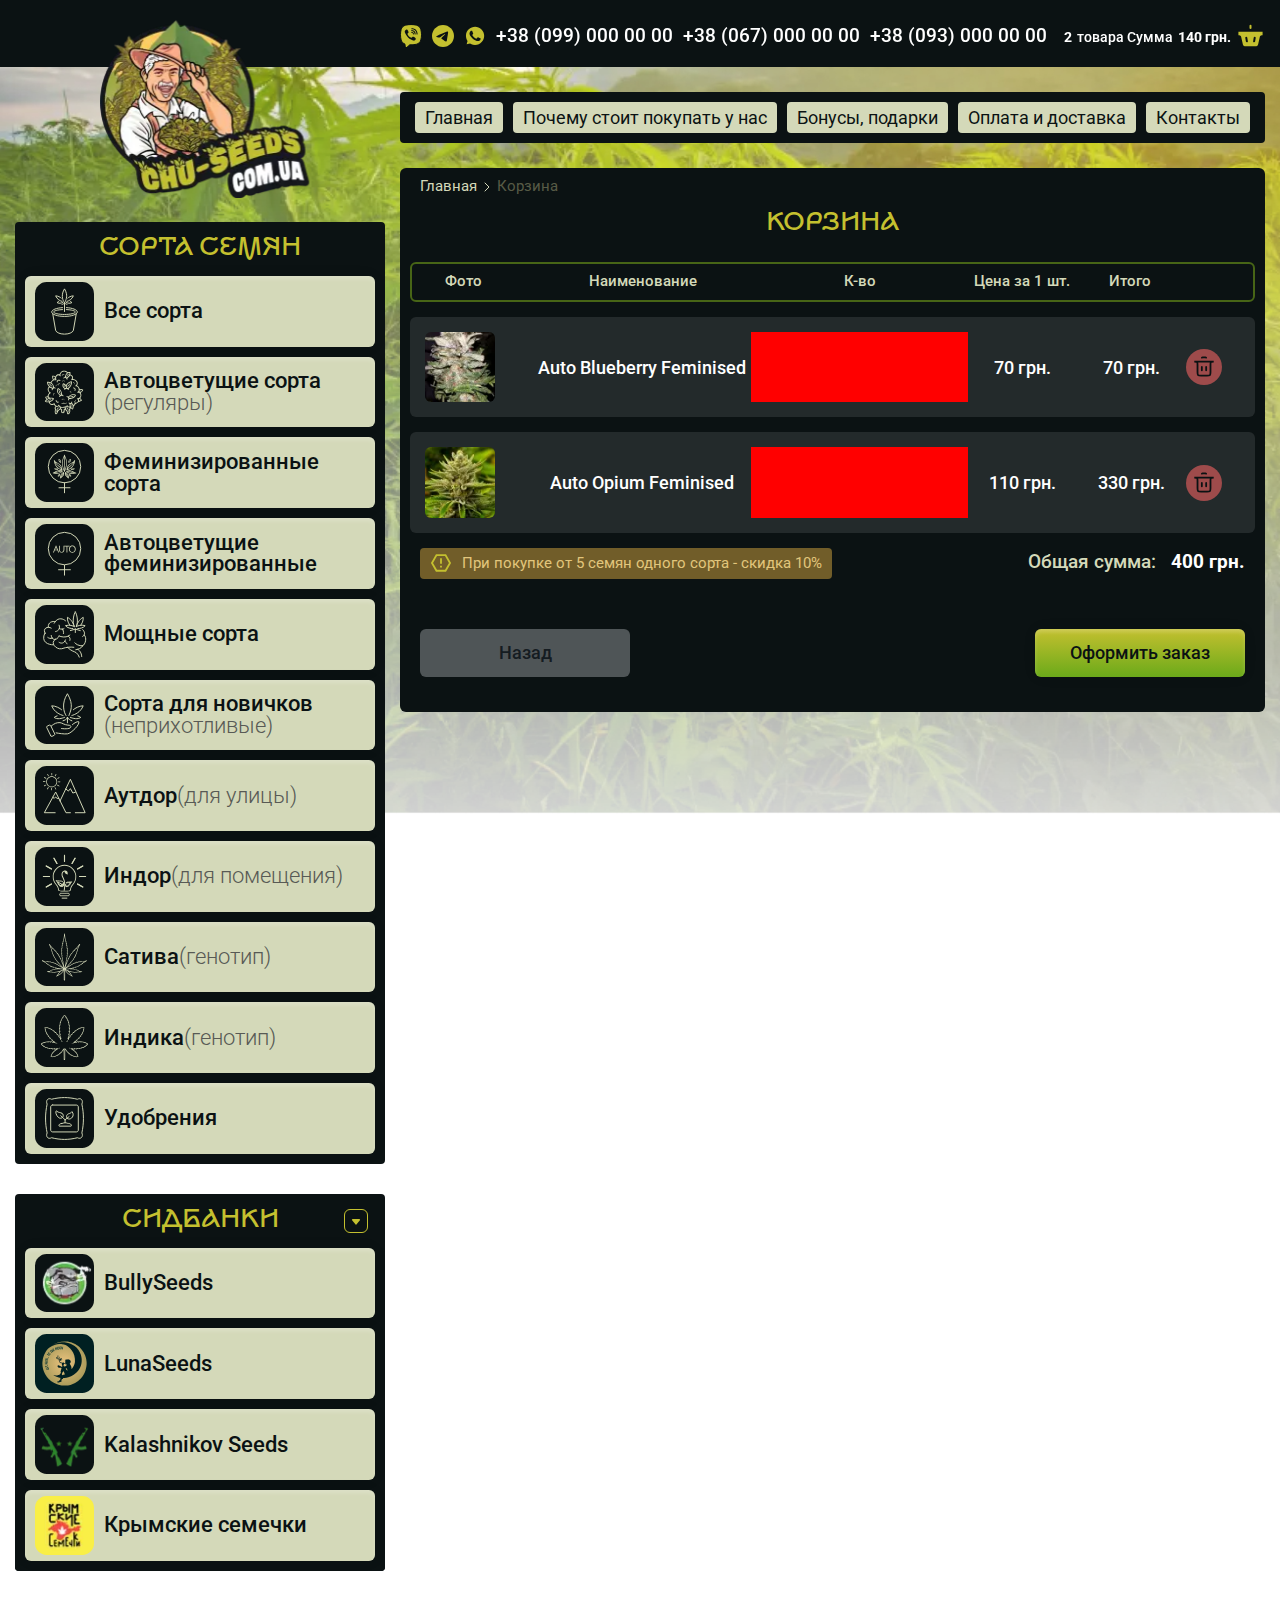
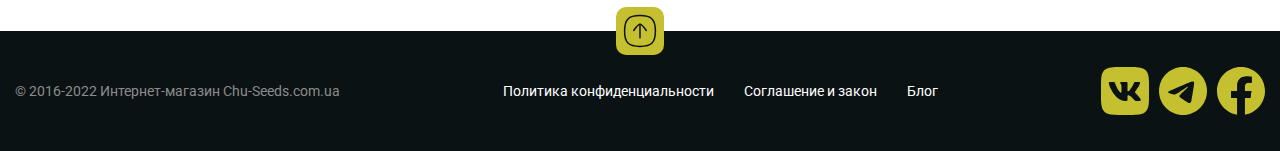
==== commit 7d1e169e: "Add files via upload" ====
--- a/basket.html
+++ b/basket.html
@@ -6,7 +6,7 @@
 	<meta charset="UTF-8">
 	<meta name="format-detection" content="telephone=no">
 	<!-- <style>body{opacity: 0;}</style> -->
-	<link rel="stylesheet" href="css/style.min.css?_v=20221128050222">
+	<link rel="stylesheet" href="css/style.min.css?_v=20221224201005">
 	<link rel="shortcut icon" href="favicon.ico">
 	<!-- <meta name="robots" content="noindex, nofollow"> -->
 	<meta name="viewport" content="width=device-width, initial-scale=1.0">
@@ -16,7 +16,7 @@
 	<div class="wrapper ">
 		<picture><source srcset="img/bg-up.webp" type="image/webp"><img class="bg-up" src="img/bg-up.png" alt="bg"></picture>
 
-		<picture><source srcset="img/bg-all.webp" type="image/webp"><img class="bg-all" src="img/bg-all.png" alt="bg"></picture>
+		<div class="bg-all"></div>
 		<header id="header" class="header">
 			<div id="fix" class="fix-popap"></div>
 			<div class="header__top">
@@ -374,7 +374,7 @@
 	</footer>
 	</div>
 
-	<script src="js/app.min.js?_v=20221128050222"></script>
+	<script src="js/app.min.js?_v=20221224201005"></script>
 </body>
 
 </html>